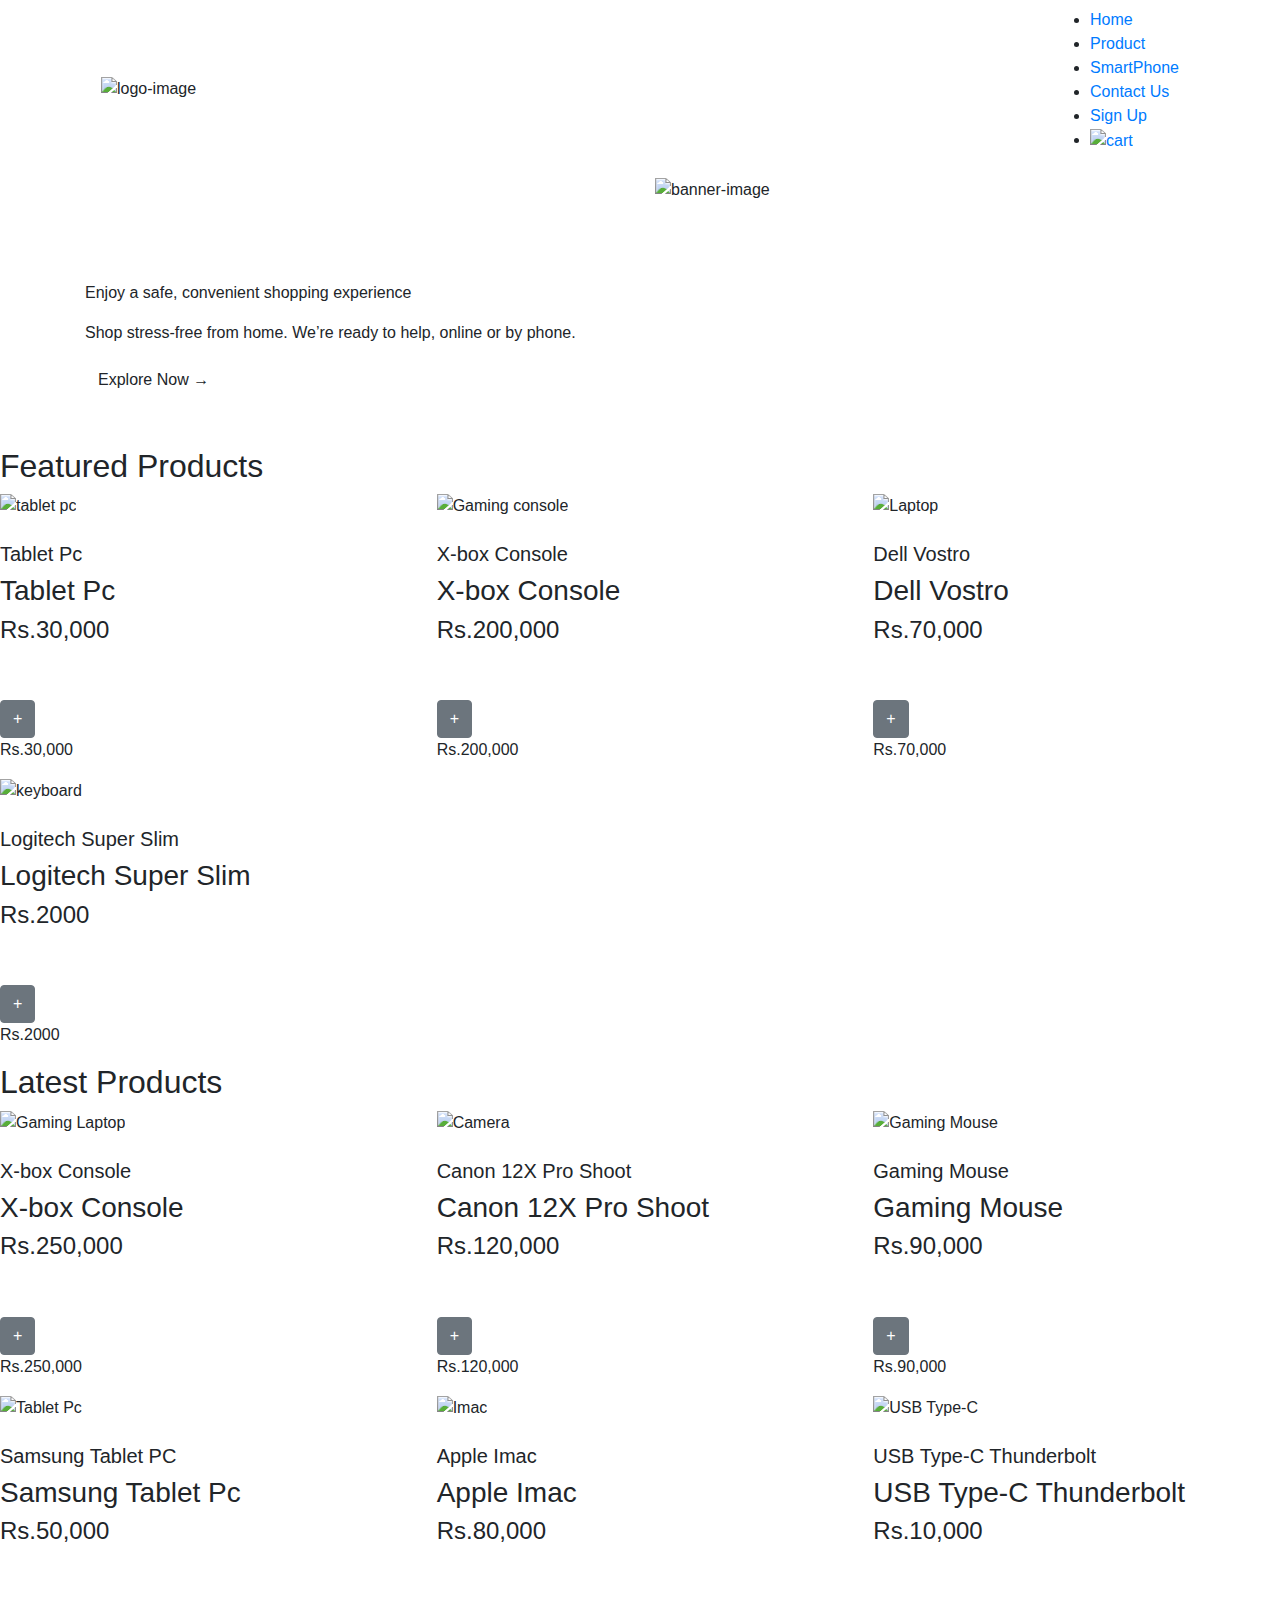
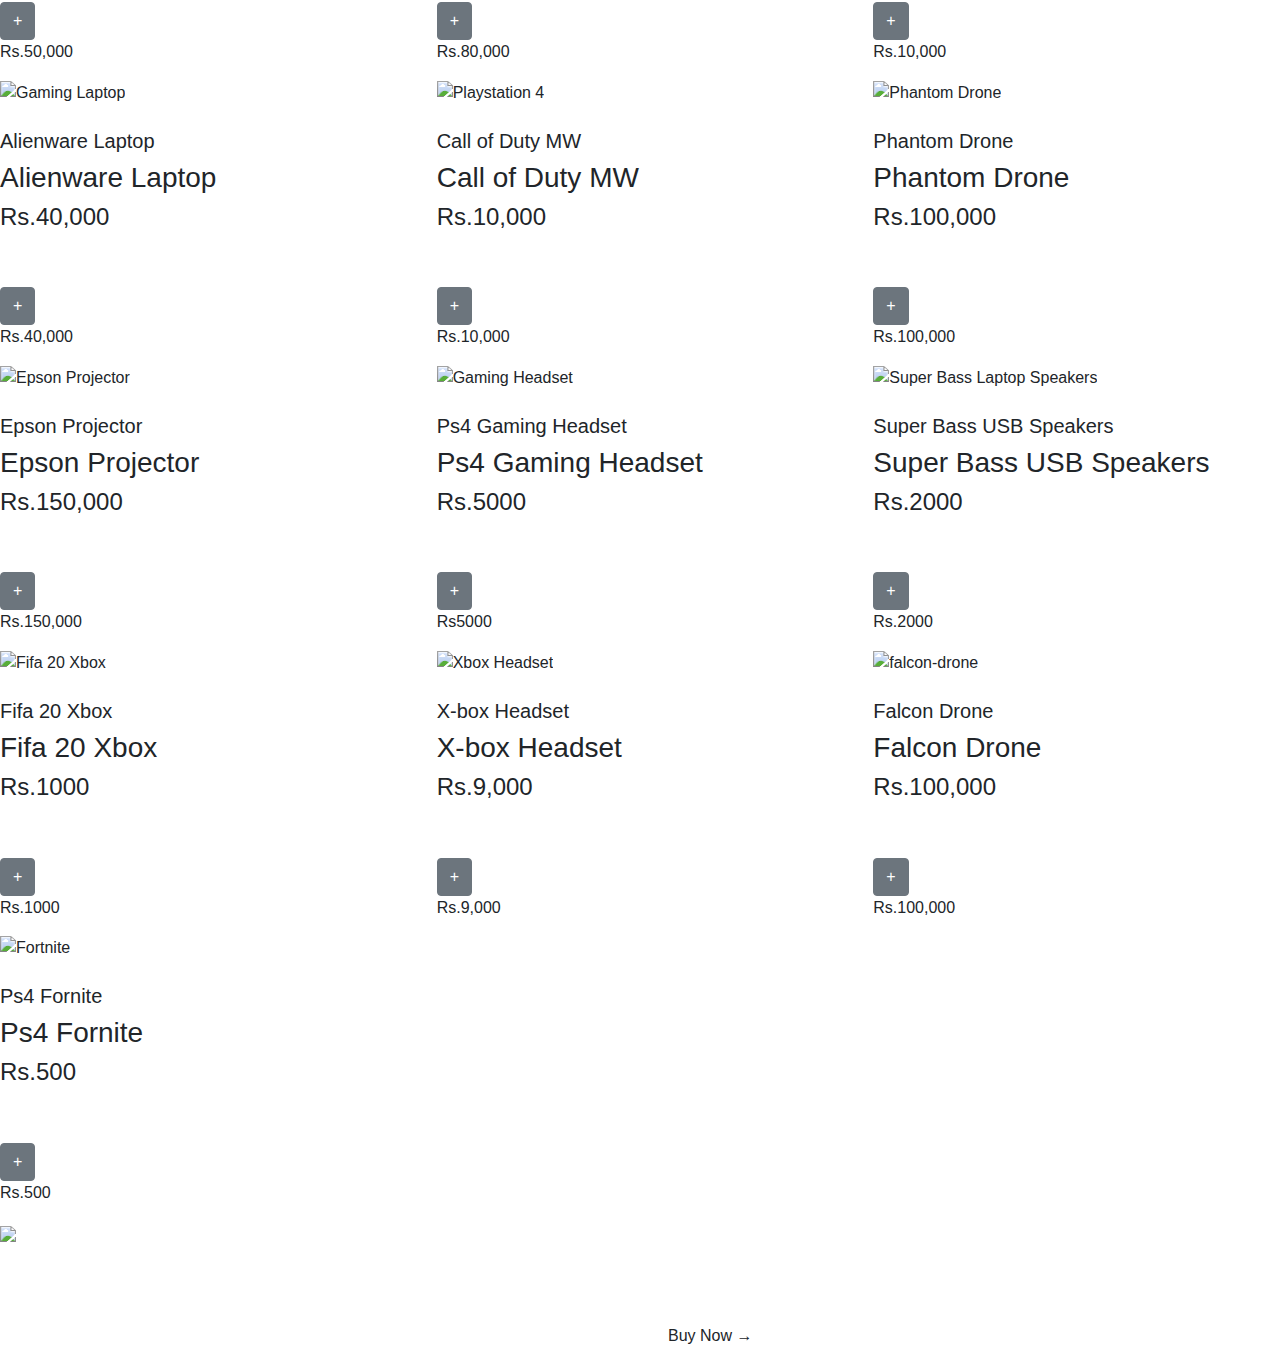
==== index.html @ e05d3aab "Add files via upload" ====
<!DOCTYPE html>
<html lang="en">
<head>
    <meta charset="UTF-8">
    <meta name="viewport" content="width=device-width, initial-scale=1.0">
    <link rel="stylesheet" href="https://stackpath.bootstrapcdn.com/bootstrap/4.5.2/css/bootstrap.min.css">
    <link rel="stylesheet" href="style.css">
    <link rel="icon" type="image/png" href="/images/favicon.png">
    <title>ElectricalHub</title>
</head>
<body>
    <div class="header">
        <div class="container">
            <div class="navbar">
                <div class="logo">
                <img src="images/logo.jpg" style="height:100px;" alt="logo-image">
                </div>
                <nav>
                    <ul id="menu-items">
                        <li><a href="index.html">Home</a></li>
                        <li><a href="index.html#LatestProducts">Product</a></li>
                        <li><a href="smartphone.html">SmartPhone</a></li>
                        <li><a href="contactus.html">Contact Us</a></li>
                        <li><a href="Sign up.html">Sign Up</a></li>
                        <li><a href=""><img src="images/cart.png" alt="cart" width="30px" height="30px" class="cart-img" title="Cart"></a></li>
                    </ul>
                </nav>
            </div>
            <div class="row">
                <div class="col-md-6 ">
                    <h1 class="text-white">Great deals happening <br> Right Now!</h1>
                    <p>Enjoy a safe, convenient shopping experience</p>
                    <p>Shop stress-free from home. We’re ready to help, online or by phone.</p>
                    <a href="index.html#products" class="btn btn-main">Explore Now &#8594;</a>
                </div>
                <div class="col-md-6">
                    <img src="images/laptop-banner.png" alt="banner-image" class="center">
                </div>

            </div>
        </div>
    </div>
    <!-- featured products -->
    <div class="small-container mt-5">
        <h2 class="title" id="products">Featured Products</h2>
        <div class="row horizontal-scroll-wrapper squares">
            <div class="col-4 box-container">
                <div class="image-overlay"></div>
                <img src="images/power-tab.jpeg" alt="tablet pc"><br><br>
                <h5 class="product_name">Tablet Pc</h5>
                <div class="content-details fadeIn-bottom">
                    <h3 class="content-title">Tablet Pc</h3>
                    <h4 class="content-price">Rs.30,000</h4><br><br>
                    <div class="content-btn btn btn-secondary" title="Add to Cart">+</div>
                </div>
                <p class="price_name" >Rs.30,000</p>
                
            </div>
            <div class="col-4 box-container">
                <div class="image-overlay"></div>
                <img src="images/ps4-gaming.jpg" alt="Gaming console"><br><br>
                <h5 class="product_name">X-box Console</h5>
                <div class="content-details fadeIn-bottom">
                    <h3 class="content-title">X-box Console</h3>
                    <h4 class="content-price">Rs.200,000</h4><br><br>
                    <div class="content-btn btn btn-secondary" title="Add to Cart">+</div>
                </div>
                <p class="price_name" >Rs.200,000</p>
            </div>
            <div class="col-4 box-container">
                <div class="image-overlay"></div>
                <img src="images/Laptop.jpg" alt="Laptop"><br><br>
                <h5 class="product_name">Dell Vostro</h5>
                <div class="content-details fadeIn-bottom">
                    <h3 class="content-title">Dell Vostro</h3>
                    <h4 class="content-price">Rs.70,000</h4><br><br>
                    <div class="content-btn btn btn-secondary" title="Add to Cart">+</div>
                </div>
                <p class="price_name" >Rs.70,000</p>
            </div>
            <div class="col-4 box-container">
                <div class="image-overlay"></div>
                <img src="images/keyboard.jpg" alt="keyboard"><br><br>
                <h5 class="product_name">Logitech Super Slim</h5>
                <div class="content-details fadeIn-bottom">
                    <h3 class="content-title">Logitech Super Slim</h3>
                    <h4 class="content-price">Rs.2000</h4><br><br>
                    <div class="content-btn btn btn-secondary" title="Add to Cart">+</div>
                </div>
                <p class="price_name" >Rs.2000</p>
            </div>
        </div>
        <!-- Latest products -->
        <h2 class="title" id="LatestProducts">Latest Products</h2>
        <div class="row">
            <div class="col-4 box-container">
                <div class="image-overlay"></div>
                <img src="images/Alienware-laptop.png" alt="Gaming Laptop"><br><br>
                <h5 class="product_name">X-box Console</h5>
                <div class="content-details fadeIn-bottom">
                    <h3 class="content-title">X-box Console</h3>
                    <h4 class="content-price">Rs.250,000</h4><br><br>
                    <div class="content-btn btn btn-secondary" title="Add to Cart">+</div>
                </div>
                <p class="price_name" >Rs.250,000</p>
            </div>
            <div class="col-4 box-container">
                <div class="image-overlay"></div>
                <img src="images/canon-cam.jpg" alt="Camera"><br><br>
                <h5 class="product_name">Canon 12X Pro Shoot</h5>
                <div class="content-details fadeIn-bottom">
                    <h3 class="content-title">Canon 12X Pro Shoot</h3>
                    <h4 class="content-price">Rs.120,000</h4><br><br>
                    <div class="content-btn btn btn-secondary" title="Add to Cart">+</div>
                </div>
                <p class="price_name" >Rs.120,000</p>
            </div>
            <div class="col-4 box-container">
                <div class="image-overlay"></div>
                <img src="images/Gaming mouse.jpg" alt="Gaming Mouse"><br><br>
                <h5 class="product_name">Gaming Mouse</h5>
                <div class="content-details fadeIn-bottom">
                    <h3 class="content-title">Gaming Mouse</h3>
                    <h4 class="content-price">Rs.90,000</h4><br><br>
                    <div class="content-btn btn btn-secondary" title="Add to Cart">+</div>
                </div>
                <p class="price_name" >Rs.90,000</p>
            </div>
            <div class="col-4 box-container">
                <div class="image-overlay"></div>
                <img src="images/logitech-tab.png" alt="Tablet Pc"><br><br>
                <h5 class="product_name">Samsung Tablet PC</h5>
                <div class="content-details fadeIn-bottom">
                    <h3 class="content-title">Samsung Tablet Pc</h3>
                    <h4 class="content-price">Rs.50,000</h4><br><br>
                    <div class="content-btn btn btn-secondary" title="Add to Cart">+</div>
                </div>
                <p class="price_name" >Rs.50,000</p>
            </div>
            <div class="col-4 box-container">
                <div class="image-overlay"></div>
                <img src="images/imac.jpg" alt="Imac"><br><br>
                <h5 class="product_name">Apple Imac</h5>
                <div class="content-details fadeIn-bottom">
                    <h3 class="content-title">Apple Imac</h3>
                    <h4 class="content-price">Rs.80,000</h4><br><br>
                    <div class="content-btn btn btn-secondary" title="Add to Cart">+</div>
                </div>
                <p class="price_name" >Rs.80,000</p>
            </div>
            <div class="col-4 box-container">
                <div class="image-overlay"></div>
                <img src="images/thunderbolt.jpeg" alt="USB Type-C"><br><br>
                <h5 class="product_name">USB Type-C Thunderbolt</h5>
                <div class="content-details fadeIn-bottom">
                    <h3 class="content-title">USB Type-C Thunderbolt</h3>
                    <h4 class="content-price">Rs.10,000</h4><br><br>
                    <div class="content-btn btn btn-secondary" title="Add to Cart">+</div>
                </div>
                <p class="price_name" >Rs.10,000</p>
            </div>
            <div class="col-4 box-container">
                <div class="image-overlay"></div>
                <img src="images/laptop-gaming.jpg" alt="Gaming Laptop"><br><br>
                <h5 class="product_name">Alienware Laptop</h5>
                <div class="content-details fadeIn-bottom">
                    <h3 class="content-title">Alienware Laptop</h3>
                    <h4 class="content-price">Rs.40,000</h4><br><br>
                    <div class="content-btn btn btn-secondary" title="Add to Cart">+</div>
                </div>
                <p class="price_name" >Rs.40,000</p>
            </div>
            <div class="col-4 box-container">
                <div class="image-overlay"></div>
                <img src="images/cod-ps4.jpg" alt="Playstation 4"><br><br>
                <h5 class="product_name">Call of Duty MW</h5>
                <div class="content-details fadeIn-bottom">
                    <h3 class="content-title">Call of Duty MW</h3>
                    <h4 class="content-price">Rs.10,000</h4><br><br>
                    <div class="content-btn btn btn-secondary" title="Add to Cart">+</div>
                </div>
                <p class="price_name" >Rs.10,000</p>
            </div>
            <div class="col-4 box-container">
                <div class="image-overlay"></div>
                <img src="images/phantom-drone.png" alt="Phantom Drone"><br><br>
                <h5 class="product_name">Phantom Drone</h5>
                <div class="content-details fadeIn-bottom">
                    <h3 class="content-title">Phantom Drone</h3>
                    <h4 class="content-price">Rs.100,000</h4><br><br>
                    <div class="content-btn btn btn-secondary" title="Add to Cart">+</div>
                </div>
                <p class="price_name" >Rs.100,000</p>
            </div>
            <div class="col-4 box-container">
                <div class="image-overlay"></div>
                <img src="images/epson-projector.jpg" alt="Epson Projector"><br><br>
                <h5 class="product_name">Epson Projector</h5>
                <div class="content-details fadeIn-bottom">
                    <h3 class="content-title">Epson Projector</h3>
                    <h4 class="content-price">Rs.150,000</h4><br><br>
                    <div class="content-btn btn btn-secondary" title="Add to Cart">+</div>
                </div>
                <p class="price_name" >Rs.150,000</p>
            </div>
            <div class="col-4 box-container">
                <div class="image-overlay"></div>
                <img src="images/ps4-headset.jpg" alt="Gaming Headset"><br><br>
                <h5 class="product_name">Ps4 Gaming Headset</h5>
                <div class="content-details fadeIn-bottom">
                    <h3 class="content-title">Ps4 Gaming Headset</h3>
                    <h4 class="content-price">Rs.5000</h4><br><br>
                    <div class="content-btn btn btn-secondary" title="Add to Cart">+</div>
                </div>
                <p class="price_name" >Rs5000</p>
            </div>
            <div class="col-4 box-container">
                <div class="image-overlay"></div>
                <img src="images/superbass-speakers.jpg" alt="Super Bass Laptop Speakers"><br><br>
                <h5 class="product_name">Super Bass USB Speakers</h5>
                <div class="content-details fadeIn-bottom">
                    <h3 class="content-title">Super Bass USB Speakers</h3>
                    <h4 class="content-price">Rs.2000</h4><br><br>
                    <div class="content-btn btn btn-secondary" title="Add to Cart">+</i></div>
                </div>
                <p class="price_name" >Rs.2000</p>
            </div>
            <div class="col-4 box-container">
                <div class="image-overlay"></div>
                <img src="images/xbox-game.jpg" alt="Fifa 20 Xbox"><br><br>
                <h5 class="product_name">Fifa 20 Xbox</h5>
                <div class="content-details fadeIn-bottom">
                    <h3 class="content-title">Fifa 20 Xbox</h3>
                    <h4 class="content-price">Rs.1000</h4><br><br>
                    <div class="content-btn btn btn-secondary" title="Add to Cart">+</div>
                </div>
                <p class="price_name" >Rs.1000</p>
            </div>
            <div class="col-4 box-container">
                <div class="image-overlay"></div>
                <img src="images/xbox-headset.jpg" alt="Xbox Headset"><br><br>
                <h5 class="product_name">X-box Headset</h5>
                <div class="content-details fadeIn-bottom">
                    <h3 class="content-title">X-box Headset</h3>
                    <h4 class="content-price">Rs.9,000</h4><br><br>
                    <div class="content-btn btn btn-secondary" title="Add to Cart">+</div>
                </div>
                <p class="price_name" >Rs.9,000</p>
            </div>
            <div class="col-4 box-container">
                <div class="image-overlay"></div>
                <img src="images/falcon-drone.jpg" alt="falcon-drone"><br><br>
                <h5 class="product_name">Falcon Drone</h5>
                <div class="content-details fadeIn-bottom">
                    <h3 class="content-title">Falcon Drone</h3>
                    <h4 class="content-price">Rs.100,000</h4><br><br>
                    <div class="content-btn btn btn-secondary" title="Add to Cart">+</div>
                </div>
                <p class="price_name" >Rs.100,000</p>
            </div>
            <div class="col-4 box-container">
                <div class="image-overlay"></div>
                <img src="images/ps4-fortnite.jpg" alt="Fortnite"><br><br>
                <h5 class="product_name">Ps4 Fornite</h5>
                <div class="content-details fadeIn-bottom">
                    <h3 class="content-title">Ps4 Fornite</h3>
                    <h4 class="content-price">Rs.500</h4><br><br>
                    <div class="content-btn btn btn-secondary" title="Add to Cart">+</div>
                </div>
                <p class="price_name" >Rs.500</p>
            </div>
        </div>
    </div>

    <!-- offer -->
    <div class="offer">
        <div class="small-container">
            <div class="row">
                <div class="col-6">
                    <img src="images/asus-banner.png" class="offer-img">
                </div>
                <div class="col-6 text-data text-white">
                    <p>Top Prodcuts you should take it</p>
                    <h1>Best Product limitd offer!</h1>
                    
                    <a href="" class="btn">Buy Now &#8594</a>
                </div>
            </div>
        </div>
    </div>
</body>
</html>
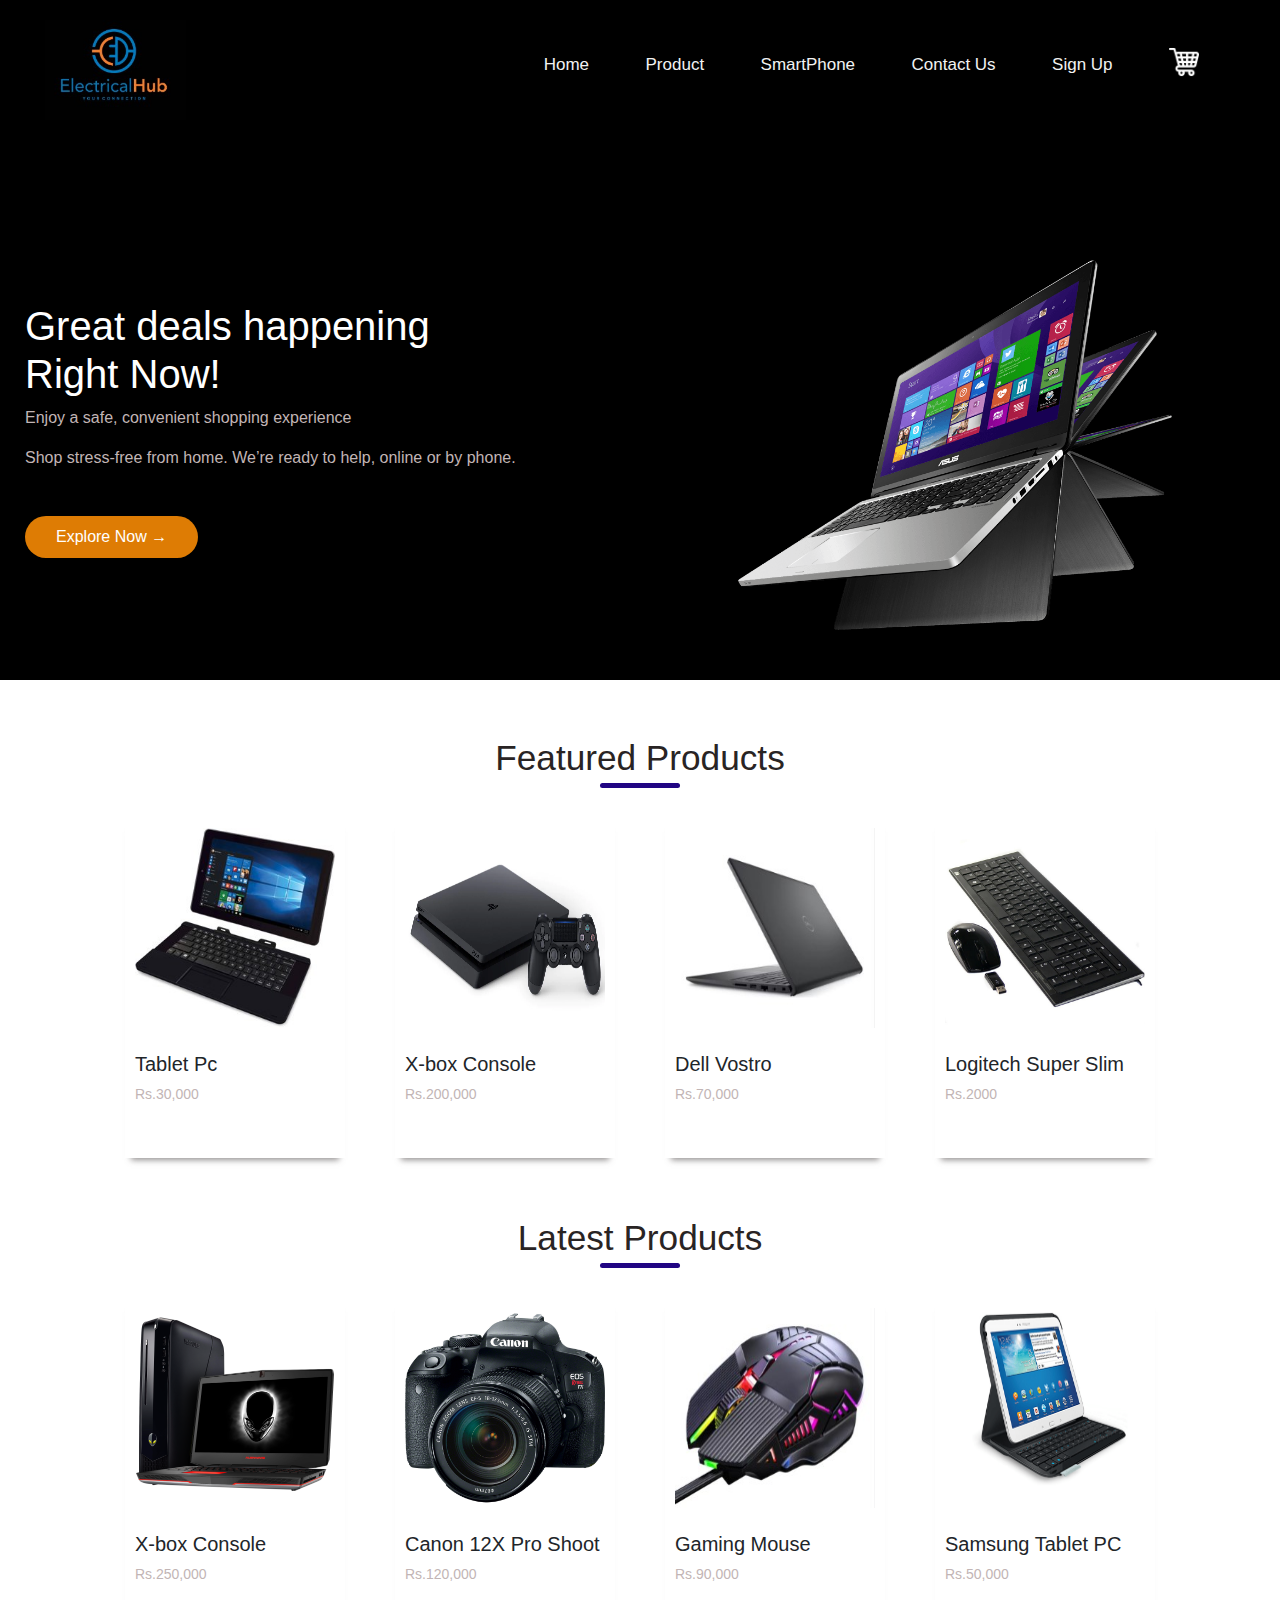
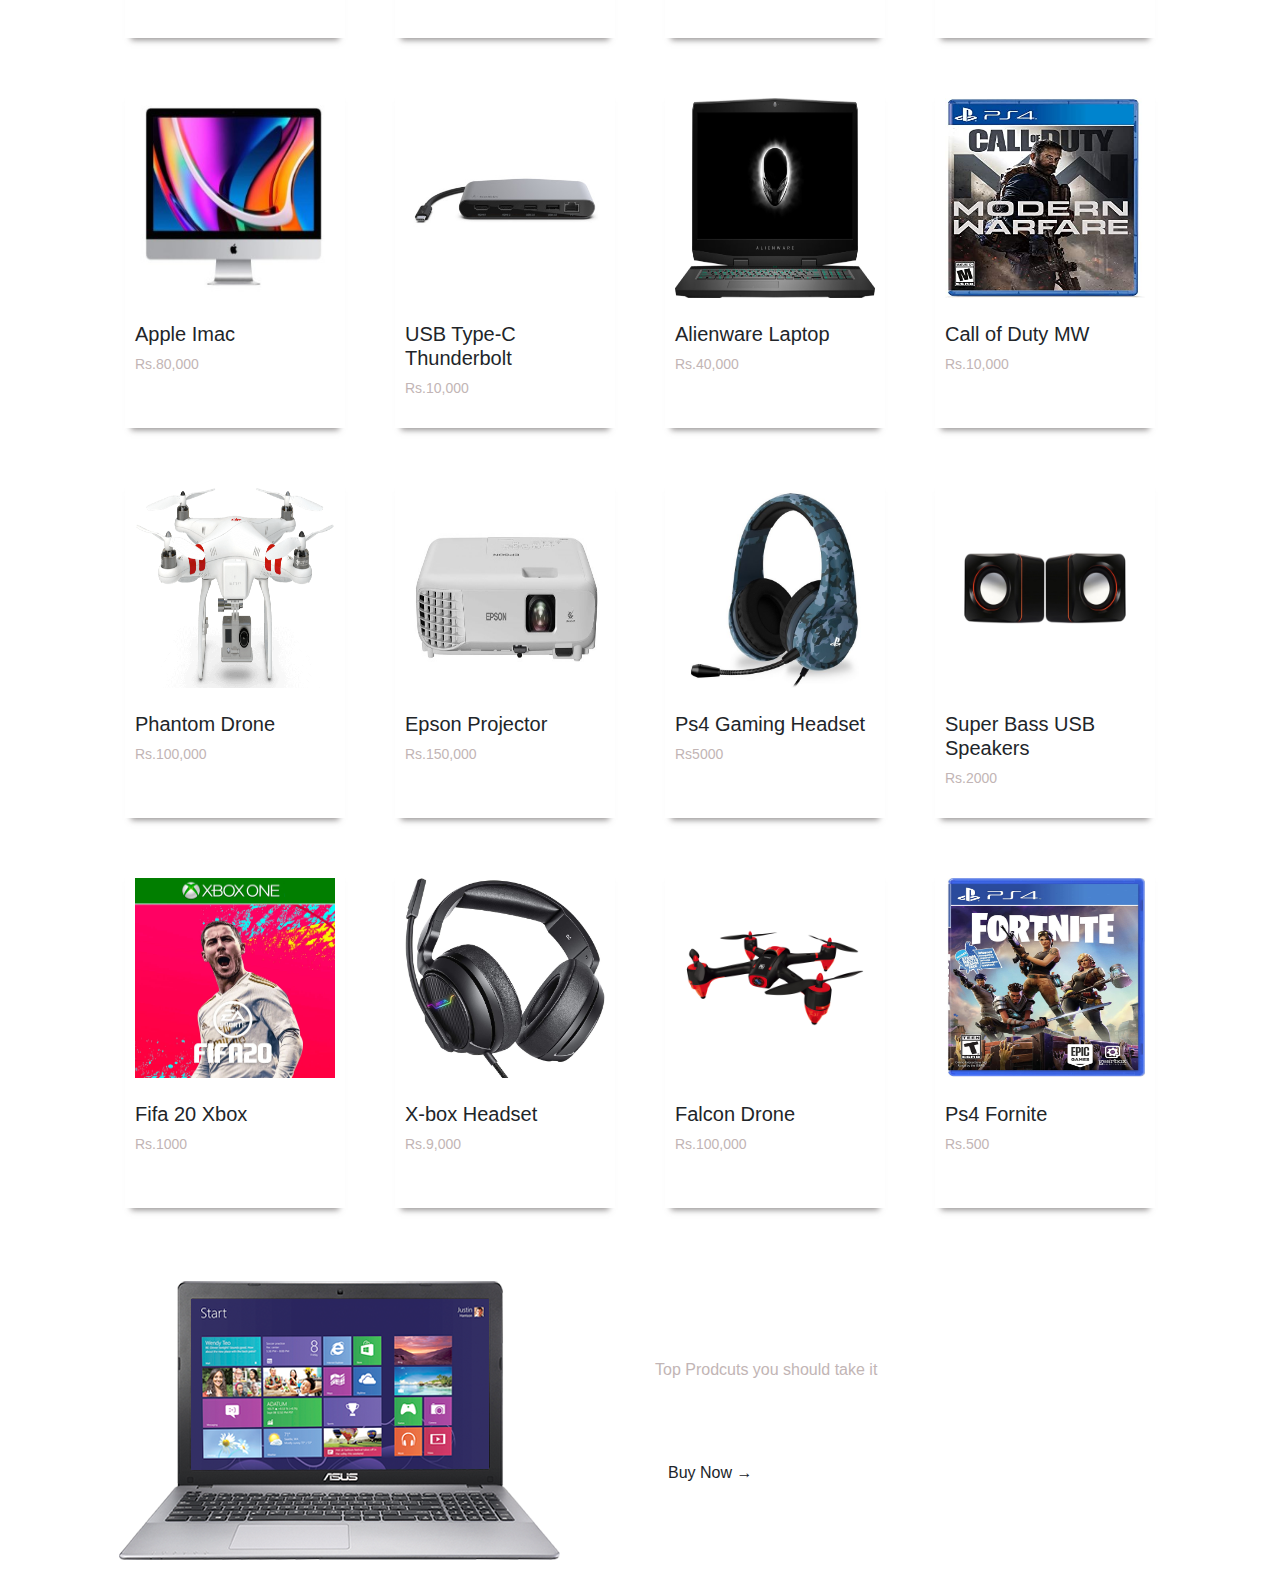
==== commit aecbcf0e: "Update index.html" ====
--- a/index.html
+++ b/index.html
@@ -6,6 +6,7 @@
     <link rel="stylesheet" href="https://stackpath.bootstrapcdn.com/bootstrap/4.5.2/css/bootstrap.min.css">
     <link rel="stylesheet" href="style.css">
     <link rel="icon" type="image/png" href="/images/favicon.png">
+    <link rel="canonical" href="https://minahilch.me/">
     <title>ElectricalHub</title>
 </head>
 <body>
--- a/style.css
+++ b/style.css
@@ -0,0 +1,355 @@
+*{
+    margin:0;
+    padding: 0;
+    box-sizing: border-box;
+}
+body{
+    font-family: 'Poppins', sans-serif;
+}
+
+.navbar{
+    display: flex;
+    align-items: center;
+    padding: 20px;
+} 
+nav{
+    flex: 1;
+    text-align: right;
+}
+
+nav ul{
+    display: inline-block;
+    list-style-type: none;
+}
+
+nav ul li{
+    display: inline-block;
+    margin-right: 20px;
+}
+
+.navbar a {
+    float: left;
+    display: block;
+    color: #f2f2f2;
+    text-align: center;
+    padding: 14px 16px;
+    text-decoration: none;
+    font-size: 17px;
+    border-bottom: 3px solid transparent;
+  }
+  
+  .navbar a:hover {
+    border-bottom: 3px solid rgb(255, 255, 255);
+  }
+  
+  .navbar a.active {
+    border-bottom: 3px solid rgb(233, 233, 233);
+  }
+
+p{
+    color: rgb(194, 181, 181);
+}
+
+.header{
+    background: #000; 
+}
+
+.header .row{
+    margin-top: 70px;
+}
+
+.container{
+    max-width: 1300px;
+    margin: auto;
+    padding-left: 25px;
+    padding-right: 25px;
+}
+
+.row{
+    display: flex;
+    align-items: center;
+    flex-wrap: wrap;
+    justify-content: space-around;   
+}
+.col-2{
+    flex-basis: 50%;
+    min-width: 300px;
+}
+.center {
+    display: block;
+    margin-left: auto;
+    margin-right: auto;
+    max-width: 100%;
+    padding: 50px 0;
+    height: 470px;
+}
+
+.col-2 h1{
+    font-size: 50px;
+    line-height: 60px;
+    margin: 25px 0;
+    color: #ffffff;
+}
+
+.btn-main{
+    display: inline-block;
+    background: #de7c04;
+    color: rgb(255, 255, 255);
+    padding: 8px 30px;
+    margin: 30px 0;
+    border-radius: 30px;
+    transition: background 0.5s;
+}
+.cart-img{
+    filter: invert(100%);
+    -webkit-filter: invert(100%);
+    margin-top: 10px;
+  }
+  
+  .btn-main:hover{
+      background-color: #035997;
+  
+  }
+  
+  .categories{
+      margin: 60px 0;
+  }
+  
+  .col-3{
+      flex-basis: 30%;
+      min-width: 250px;
+      margin-bottom: 30px;
+  }
+  
+  .col-3 img{
+      width: 100%;
+  }
+  
+  .small-container{
+      max-width: 1080px;
+      margin: auto;
+      padding-left: 15px;
+      padding-right: 15px;
+  }
+  
+  .small-container h2{
+      text-align: center;
+      margin-bottom: 30px;
+      font-size: 2.2rem;
+  }
+  
+  .col-4{
+      flex-basis: 50%;
+      padding: 10px;
+      max-width: 220px;
+      margin-bottom: 50px;
+      transition: transform 0.5s;
+  }
+  
+  .col-4 img{
+      width: 100%;
+      height: 200px;
+  }
+  
+  .title{
+      color: rgb(41, 36, 36);
+      position: relative;
+      line-height: 60px;
+  }
+  
+  .box-container {
+      height: 340px;
+      box-shadow: 0 8px 6px -6px rgba(104, 99, 99, 0.712); 
+  }
+  
+  
+  .title::after{
+      content: '';
+      background: #210583;
+      width: 80px;
+      height: 5px;
+      border-radius: 5px;
+      position: absolute;
+      bottom: 0;
+      left: 50%;
+      transform: translateX(-50%);
+  }
+  
+  h4{
+      color: #ffffff;
+      font-weight: normal;
+  }
+  
+  .col-4 p{
+      font-size: 14px;
+  }
+  
+  .rating .fa{
+      color: #ffbf00
+  }
+  
+  .col-4:hover{
+      transform: translateY(-5px);
+  }
+  
+  .col-4 img:hover{
+      background: url(./techbg.jpg);
+  }
+   
+  .box-container .image-overlay {
+      background: rgba(0,0,0,0.7);
+      position: absolute;
+      height: 100%;
+      width: 100%;
+      left: 0;
+      top: 0;
+      bottom: 0;
+      right: 0;
+      opacity: 0;
+      -webkit-transition: all 0.4s ease-in-out 0s;
+      -moz-transition: all 0.4s ease-in-out 0s;
+      transition: all 0.4s ease-in-out 0s;
+  }
+  
+  .box-container:hover .image-overlay{
+      opacity: 1;
+  }
+  
+    .content-details {
+      position: absolute;
+      text-align: center;
+      padding-left: 1em;
+      padding-right: 1em;
+      width: 100%;
+      top: 50%;
+      left: 50%;
+      opacity: 0;
+      -webkit-transform: translate(-50%, -50%);
+      -moz-transform: translate(-50%, -50%);
+      transform: translate(-50%, -50%);
+      -webkit-transition: all 0.3s ease-in-out 0s;
+      -moz-transition: all 0.3s ease-in-out 0s;
+      transition: all 0.3s ease-in-out 0s;
+    }
+     
+    .box-container:hover .content-details{
+      top: 50%;
+      left: 50%;
+      opacity: 1;
+    }
+     
+    .content-details h3{
+      color: #fff;
+      font-weight: 300;
+      margin-bottom: 0.5em;
+    }
+     
+    .content-details p{
+      color: #fff;
+      font-size: 0.8em;
+    }
+    .btn-secondary{
+        background-color: #137694;
+        width: 40px;
+        height: 30px;
+    }
+     
+    .fadeIn-bottom{
+      top: 80%;
+    }
+     
+    .fadeIn-top{
+      top: 20%;
+    }
+     
+    .fadeIn-left{
+      left: 20%;
+    }
+     
+    .fadeIn-right{
+      left: 80%;
+    }
+  
+    /* Contact Us */
+    .contact{
+        padding: 110px 30%;
+        height: 100%;
+        min-height: 100vh;
+    }
+    
+    .contact-form h1{
+        font-size: 80px;
+        color: rgb(14, 27, 150);
+        margin-bottom: 20px;
+    }
+    
+    .contact-form h1 span{
+        color:#e7790b;
+    }
+    
+    .contact-form p{
+        color: rgb(255, 255, 255);
+        line-height: 30px;
+        letter-spacing: 1px;
+        font-size: 23px;
+        margin-bottom: 20px;
+    }
+    
+    
+    .contact-form form input,form textarea{
+        width: 100%;
+        padding: 17px;
+        border: none;
+        outline: none;
+        background-color: #b4b0b0;
+        font-size: 20px;
+        color: rgb(0, 0, 0);
+        margin-bottom: 10px;
+        border-radius: 10px;
+    }
+    
+    .contact-form form .submit-btn{
+        display: inline-block;
+        background-color: #1414a1;
+        font-size: 27px;
+        font-weight: 600px;
+        border: 2px solid transparent;
+        border-radius: 40px;
+        width: 220px;
+        cursor: pointer;
+        transition: ease 0.30s;
+    
+    }
+    
+    .contact-form form .submit-btn:hover{
+        border: 2px solid #040303;
+        background-color: rgb(255, 93, 12);
+        transform: scale(1.1);
+    
+    }
+    
+@media only screen and (max-width: 800px){
+    nav ul{
+        position: absolute;
+        top: 70px;
+        left: 0;
+        background: #333;
+        width: 100%;
+        overflow: hidden;
+        transition: maxHeight 0.5s;
+    }
+    nav ul li{
+        display: block;
+        margin-right: 50px;
+        margin-top: 10px;
+        margin-bottom: 10px;
+    }
+
+    nav ul li a{
+        color: #fff;
+    }
+    .menu-icon{
+        display: block;
+        cursor: pointer;
+    }
+}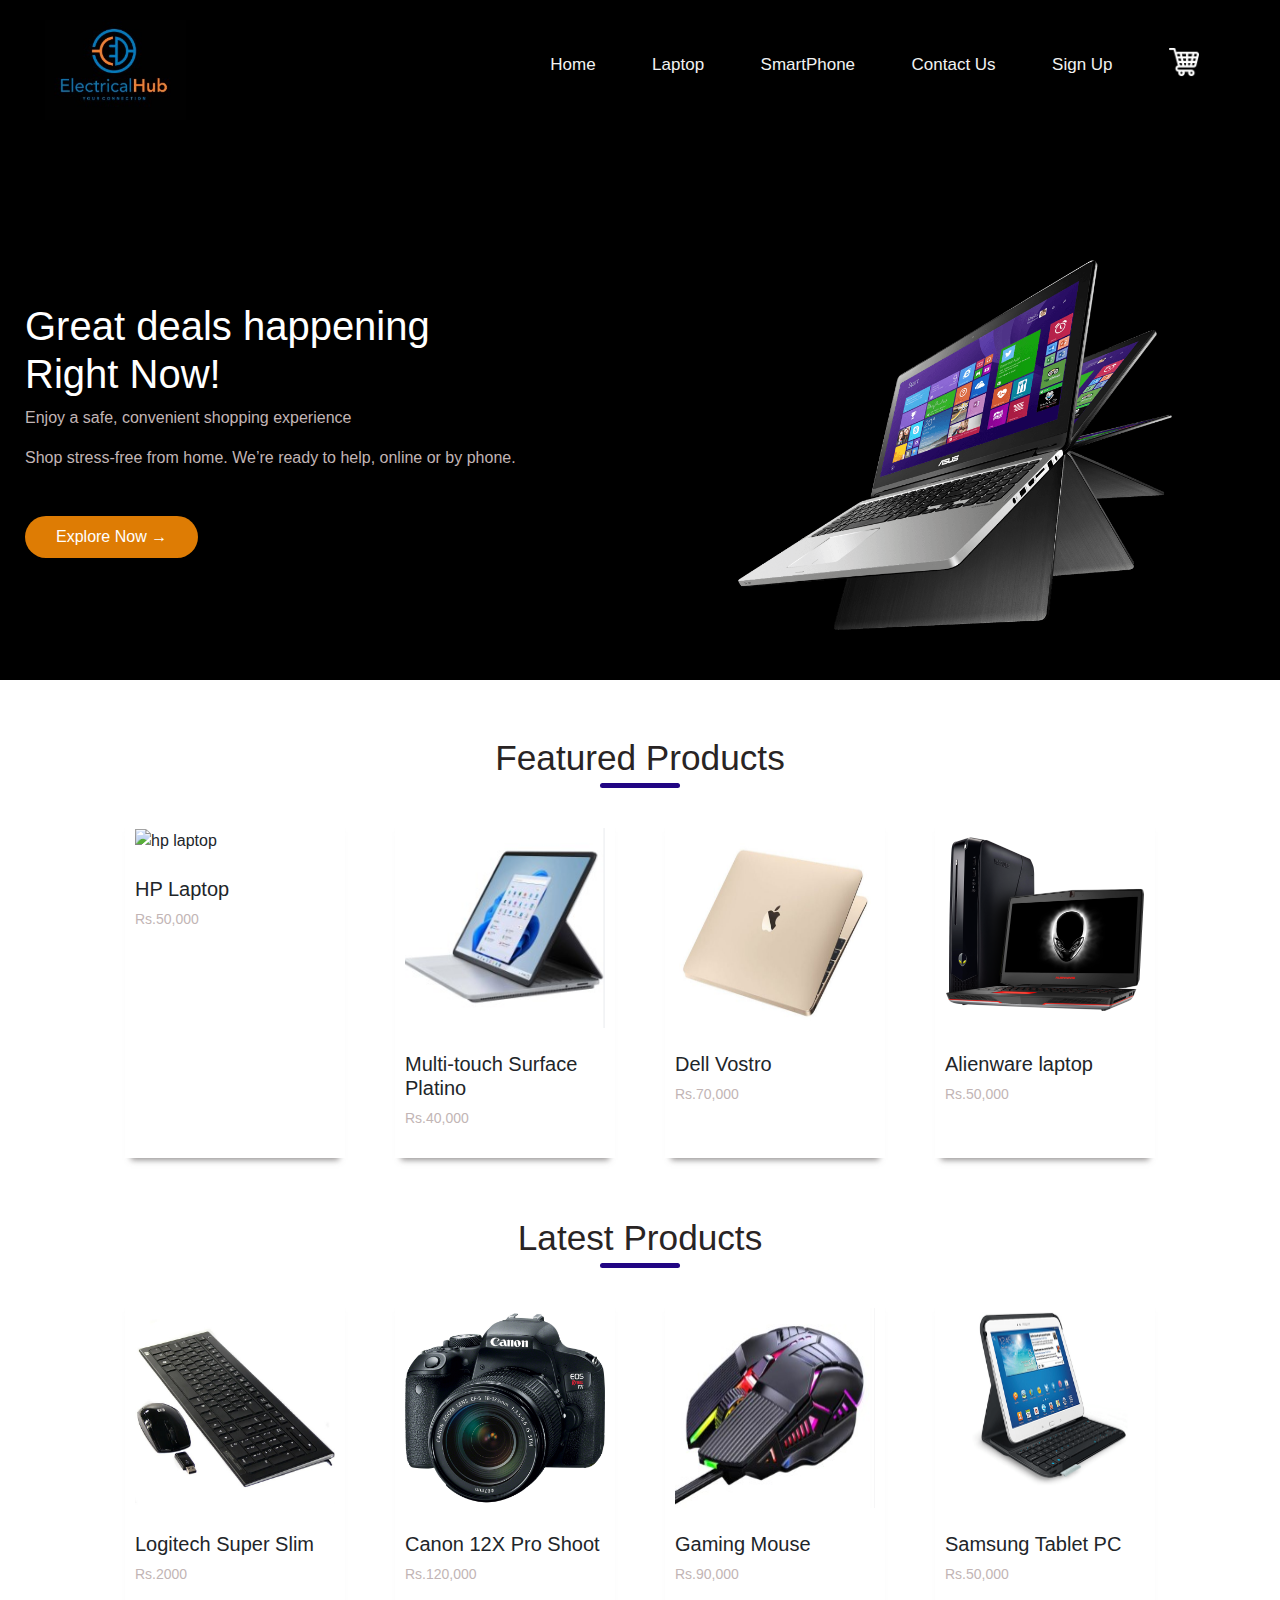
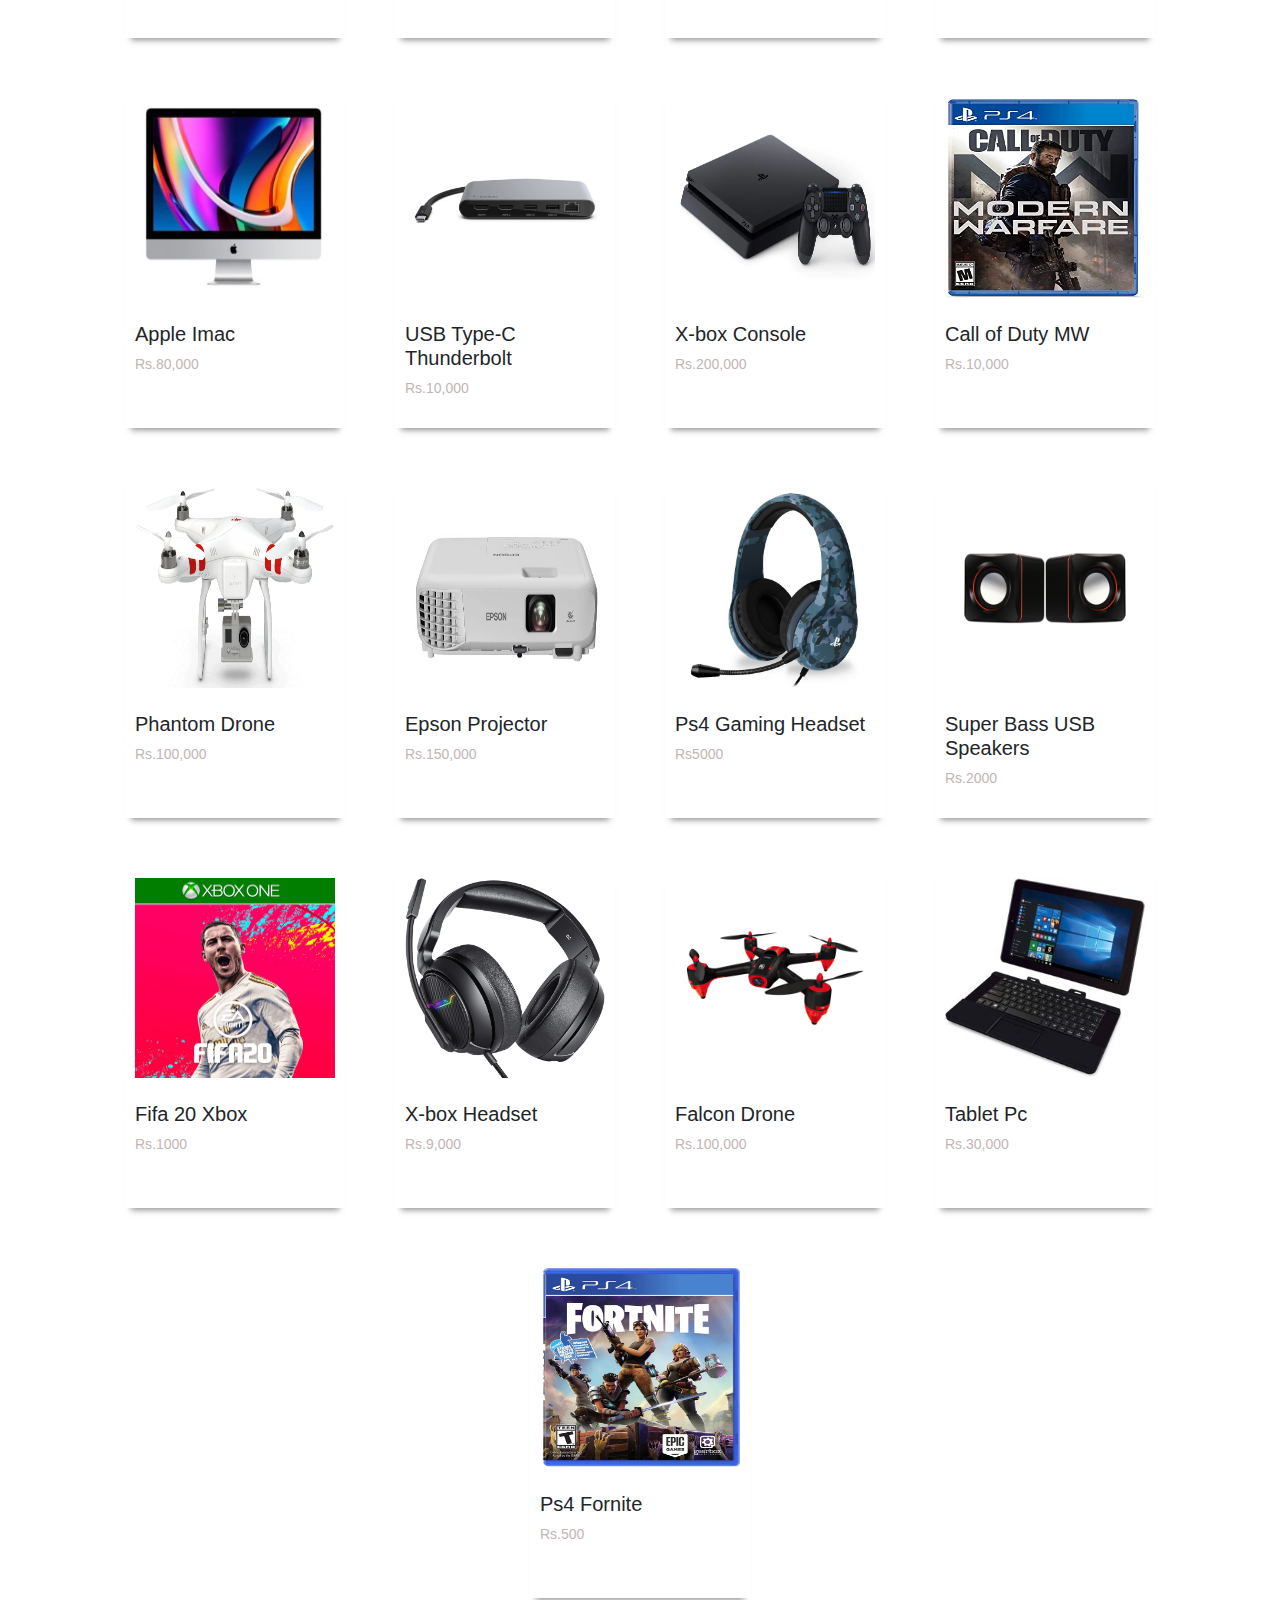
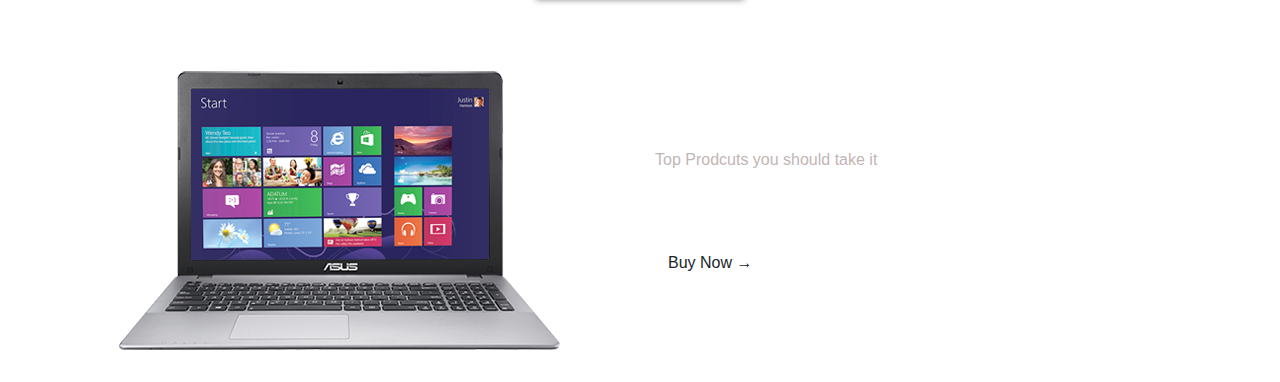
==== commit d09629dd: "new update" ====
--- a/index.html
+++ b/index.html
@@ -19,11 +19,11 @@
                 <nav>
                     <ul id="menu-items">
                         <li><a href="index.html">Home</a></li>
-                        <li><a href="index.html#LatestProducts">Product</a></li>
+                        <li><a href="index.html#products">Laptop</a></li>
                         <li><a href="smartphone.html">SmartPhone</a></li>
                         <li><a href="contactus.html">Contact Us</a></li>
                         <li><a href="Sign up.html">Sign Up</a></li>
-                        <li><a href=""><img src="images/cart.png" alt="cart" width="30px" height="30px" class="cart-img" title="Cart"></a></li>
+                        <li><a href="cart.html"><img src="images/cart.png" alt="cart" width="30px" height="30px" class="cart-img" title="Cart"></a></li>
                     </ul>
                 </nav>
             </div>
@@ -32,7 +32,7 @@
                     <h1 class="text-white">Great deals happening <br> Right Now!</h1>
                     <p>Enjoy a safe, convenient shopping experience</p>
                     <p>Shop stress-free from home. We’re ready to help, online or by phone.</p>
-                    <a href="index.html#products" class="btn btn-main">Explore Now &#8594;</a>
+                    <a href="index.html#LatestProducts" class="btn btn-main">Explore Now &#8594;</a>
                 </div>
                 <div class="col-md-6">
                     <img src="images/laptop-banner.png" alt="banner-image" class="center">
@@ -47,26 +47,25 @@
         <div class="row horizontal-scroll-wrapper squares">
             <div class="col-4 box-container">
                 <div class="image-overlay"></div>
-                <img src="images/power-tab.jpeg" alt="tablet pc"><br><br>
-                <h5 class="product_name">Tablet Pc</h5>
-                <div class="content-details fadeIn-bottom">
-                    <h3 class="content-title">Tablet Pc</h3>
-                    <h4 class="content-price">Rs.30,000</h4><br><br>
-                    <div class="content-btn btn btn-secondary" title="Add to Cart">+</div>
-                </div>
-                <p class="price_name" >Rs.30,000</p>
-                
-            </div>
-            <div class="col-4 box-container">
-                <div class="image-overlay"></div>
-                <img src="images/ps4-gaming.jpg" alt="Gaming console"><br><br>
-                <h5 class="product_name">X-box Console</h5>
-                <div class="content-details fadeIn-bottom">
-                    <h3 class="content-title">X-box Console</h3>
-                    <h4 class="content-price">Rs.200,000</h4><br><br>
-                    <div class="content-btn btn btn-secondary" title="Add to Cart">+</div>
-                </div>
-                <p class="price_name" >Rs.200,000</p>
+                <img src="images/hp-laptop.jpg" alt="hp laptop"><br><br>
+                <h5 class="product_name">HP Laptop</h5>
+                <div class="content-details fadeIn-bottom">
+                    <h3 class="content-title">HP Laptop</h3>
+                    <h4 class="content-price">Rs.50,000</h4><br><br>
+                    <div class="content-btn btn btn-secondary" title="More Detail"><a href="Laptops.html" style="color: white; list-style: none;">More Info</a></div>
+                </div>
+                <p class="price_name" >Rs.50,000</p>
+            </div>
+            <div class="col-4 box-container">
+                <div class="image-overlay"></div>
+                <img src="images/laptop1.jpg" alt="Laptop"><br><br>
+                <h5 class="product_name">Multi-touch Surface Platino</h5>
+                <div class="content-details fadeIn-bottom">
+                    <h3 class="content-title">Multi-touch Surface Platino</h3>
+                    <h4 class="content-price">Rs.40,000</h4><br><br>
+                    <div class="content-btn btn btn-secondary" title="More Detail"><a href="Laptops.html#multitouch" style="color: white; list-style: none;">More Info</a></div>
+                </div>
+                <p class="price_name" >Rs.40,000</p>
             </div>
             <div class="col-4 box-container">
                 <div class="image-overlay"></div>
@@ -75,20 +74,20 @@
                 <div class="content-details fadeIn-bottom">
                     <h3 class="content-title">Dell Vostro</h3>
                     <h4 class="content-price">Rs.70,000</h4><br><br>
-                    <div class="content-btn btn btn-secondary" title="Add to Cart">+</div>
+                    <div class="content-btn btn btn-secondary" title="More Detail"><a href="Laptops.html#dell" style="color: white; list-style: none;">More Info</a></div>
                 </div>
                 <p class="price_name" >Rs.70,000</p>
             </div>
             <div class="col-4 box-container">
                 <div class="image-overlay"></div>
-                <img src="images/keyboard.jpg" alt="keyboard"><br><br>
-                <h5 class="product_name">Logitech Super Slim</h5>
-                <div class="content-details fadeIn-bottom">
-                    <h3 class="content-title">Logitech Super Slim</h3>
-                    <h4 class="content-price">Rs.2000</h4><br><br>
-                    <div class="content-btn btn btn-secondary" title="Add to Cart">+</div>
-                </div>
-                <p class="price_name" >Rs.2000</p>
+                <img src="images/Alienware-laptop.png" alt="Alienware-laptop"><br><br>
+                <h5 class="product_name">Alienware laptop</h5>
+                <div class="content-details fadeIn-bottom">
+                    <h3 class="content-title">Alienware laptop</h3>
+                    <h4 class="content-price">Rs.50,000</h4><br><br>
+                    <div class="content-btn btn btn-secondary" title="More Detail"><a href="Laptops.html#Alienware-laptop" style="color: white; list-style: none;">More Info</a></div>
+                </div>
+                <p class="price_name" >Rs.50,000</p>
             </div>
         </div>
         <!-- Latest products -->
@@ -96,14 +95,14 @@
         <div class="row">
             <div class="col-4 box-container">
                 <div class="image-overlay"></div>
-                <img src="images/Alienware-laptop.png" alt="Gaming Laptop"><br><br>
-                <h5 class="product_name">X-box Console</h5>
-                <div class="content-details fadeIn-bottom">
-                    <h3 class="content-title">X-box Console</h3>
-                    <h4 class="content-price">Rs.250,000</h4><br><br>
-                    <div class="content-btn btn btn-secondary" title="Add to Cart">+</div>
-                </div>
-                <p class="price_name" >Rs.250,000</p>
+                <img src="images/keyboard.jpg" alt="keyboard"><br><br>
+                <h5 class="product_name">Logitech Super Slim</h5>
+                <div class="content-details fadeIn-bottom">
+                    <h3 class="content-title">Logitech Super Slim</h3>
+                    <h4 class="content-price">Rs.2000</h4><br><br>
+                    <div class="content-btn btn btn-secondary" title="More Detail"><a href="" style="color: white; list-style: none;">More Info</a></div>
+                </div>
+                <p class="price_name" >Rs.2000</p>
             </div>
             <div class="col-4 box-container">
                 <div class="image-overlay"></div>
@@ -112,7 +111,7 @@
                 <div class="content-details fadeIn-bottom">
                     <h3 class="content-title">Canon 12X Pro Shoot</h3>
                     <h4 class="content-price">Rs.120,000</h4><br><br>
-                    <div class="content-btn btn btn-secondary" title="Add to Cart">+</div>
+                    <div class="content-btn btn btn-secondary" title="More Detail"><a href="" style="color: white; list-style: none;">More Info</a></div>
                 </div>
                 <p class="price_name" >Rs.120,000</p>
             </div>
@@ -123,7 +122,7 @@
                 <div class="content-details fadeIn-bottom">
                     <h3 class="content-title">Gaming Mouse</h3>
                     <h4 class="content-price">Rs.90,000</h4><br><br>
-                    <div class="content-btn btn btn-secondary" title="Add to Cart">+</div>
+                    <div class="content-btn btn btn-secondary" title="More Detail"><a href="" style="color: white; list-style: none;">More Info</a></div>
                 </div>
                 <p class="price_name" >Rs.90,000</p>
             </div>
@@ -134,7 +133,7 @@
                 <div class="content-details fadeIn-bottom">
                     <h3 class="content-title">Samsung Tablet Pc</h3>
                     <h4 class="content-price">Rs.50,000</h4><br><br>
-                    <div class="content-btn btn btn-secondary" title="Add to Cart">+</div>
+                    <div class="content-btn btn btn-secondary" title="More Detail"><a href="" style="color: white; list-style: none;">More Info</a></div>
                 </div>
                 <p class="price_name" >Rs.50,000</p>
             </div>
@@ -145,7 +144,7 @@
                 <div class="content-details fadeIn-bottom">
                     <h3 class="content-title">Apple Imac</h3>
                     <h4 class="content-price">Rs.80,000</h4><br><br>
-                    <div class="content-btn btn btn-secondary" title="Add to Cart">+</div>
+                    <div class="content-btn btn btn-secondary" title="More Detail"><a href="" style="color: white; list-style: none;">More Info</a></div>
                 </div>
                 <p class="price_name" >Rs.80,000</p>
             </div>
@@ -156,20 +155,20 @@
                 <div class="content-details fadeIn-bottom">
                     <h3 class="content-title">USB Type-C Thunderbolt</h3>
                     <h4 class="content-price">Rs.10,000</h4><br><br>
-                    <div class="content-btn btn btn-secondary" title="Add to Cart">+</div>
+                    <div class="content-btn btn btn-secondary" title="More Detail"><a href="" style="color: white; list-style: none;">More Info</a></div>
                 </div>
                 <p class="price_name" >Rs.10,000</p>
             </div>
             <div class="col-4 box-container">
                 <div class="image-overlay"></div>
-                <img src="images/laptop-gaming.jpg" alt="Gaming Laptop"><br><br>
-                <h5 class="product_name">Alienware Laptop</h5>
-                <div class="content-details fadeIn-bottom">
-                    <h3 class="content-title">Alienware Laptop</h3>
-                    <h4 class="content-price">Rs.40,000</h4><br><br>
-                    <div class="content-btn btn btn-secondary" title="Add to Cart">+</div>
-                </div>
-                <p class="price_name" >Rs.40,000</p>
+                <img src="images/ps4-gaming.jpg" alt="Gaming console"><br><br>
+                <h5 class="product_name">X-box Console</h5>
+                <div class="content-details fadeIn-bottom">
+                    <h3 class="content-title">X-box Console</h3>
+                    <h4 class="content-price">Rs.200,000</h4><br><br>
+                    <div class="content-btn btn btn-secondary" title="More Detail"><a href="" style="color: white; list-style: none;">More Info</a></div>
+                </div>
+                <p class="price_name" >Rs.200,000</p>
             </div>
             <div class="col-4 box-container">
                 <div class="image-overlay"></div>
@@ -258,6 +257,17 @@
                     <div class="content-btn btn btn-secondary" title="Add to Cart">+</div>
                 </div>
                 <p class="price_name" >Rs.100,000</p>
+            </div>
+            <div class="col-4 box-container">
+                <div class="image-overlay"></div>
+                <img src="images/power-tab.jpeg" alt="tablet pc"><br><br>
+                <h5 class="product_name">Tablet Pc</h5>
+                <div class="content-details fadeIn-bottom">
+                    <h3 class="content-title">Tablet Pc</h3>
+                    <h4 class="content-price">Rs.30,000</h4><br><br>
+                    <div class="content-btn btn btn-secondary" title="More Detail"><a href="" style="color: white; list-style: none;">More Info</a></div>
+                </div>
+                <p class="price_name" >Rs.30,000</p>
             </div>
             <div class="col-4 box-container">
                 <div class="image-overlay"></div>
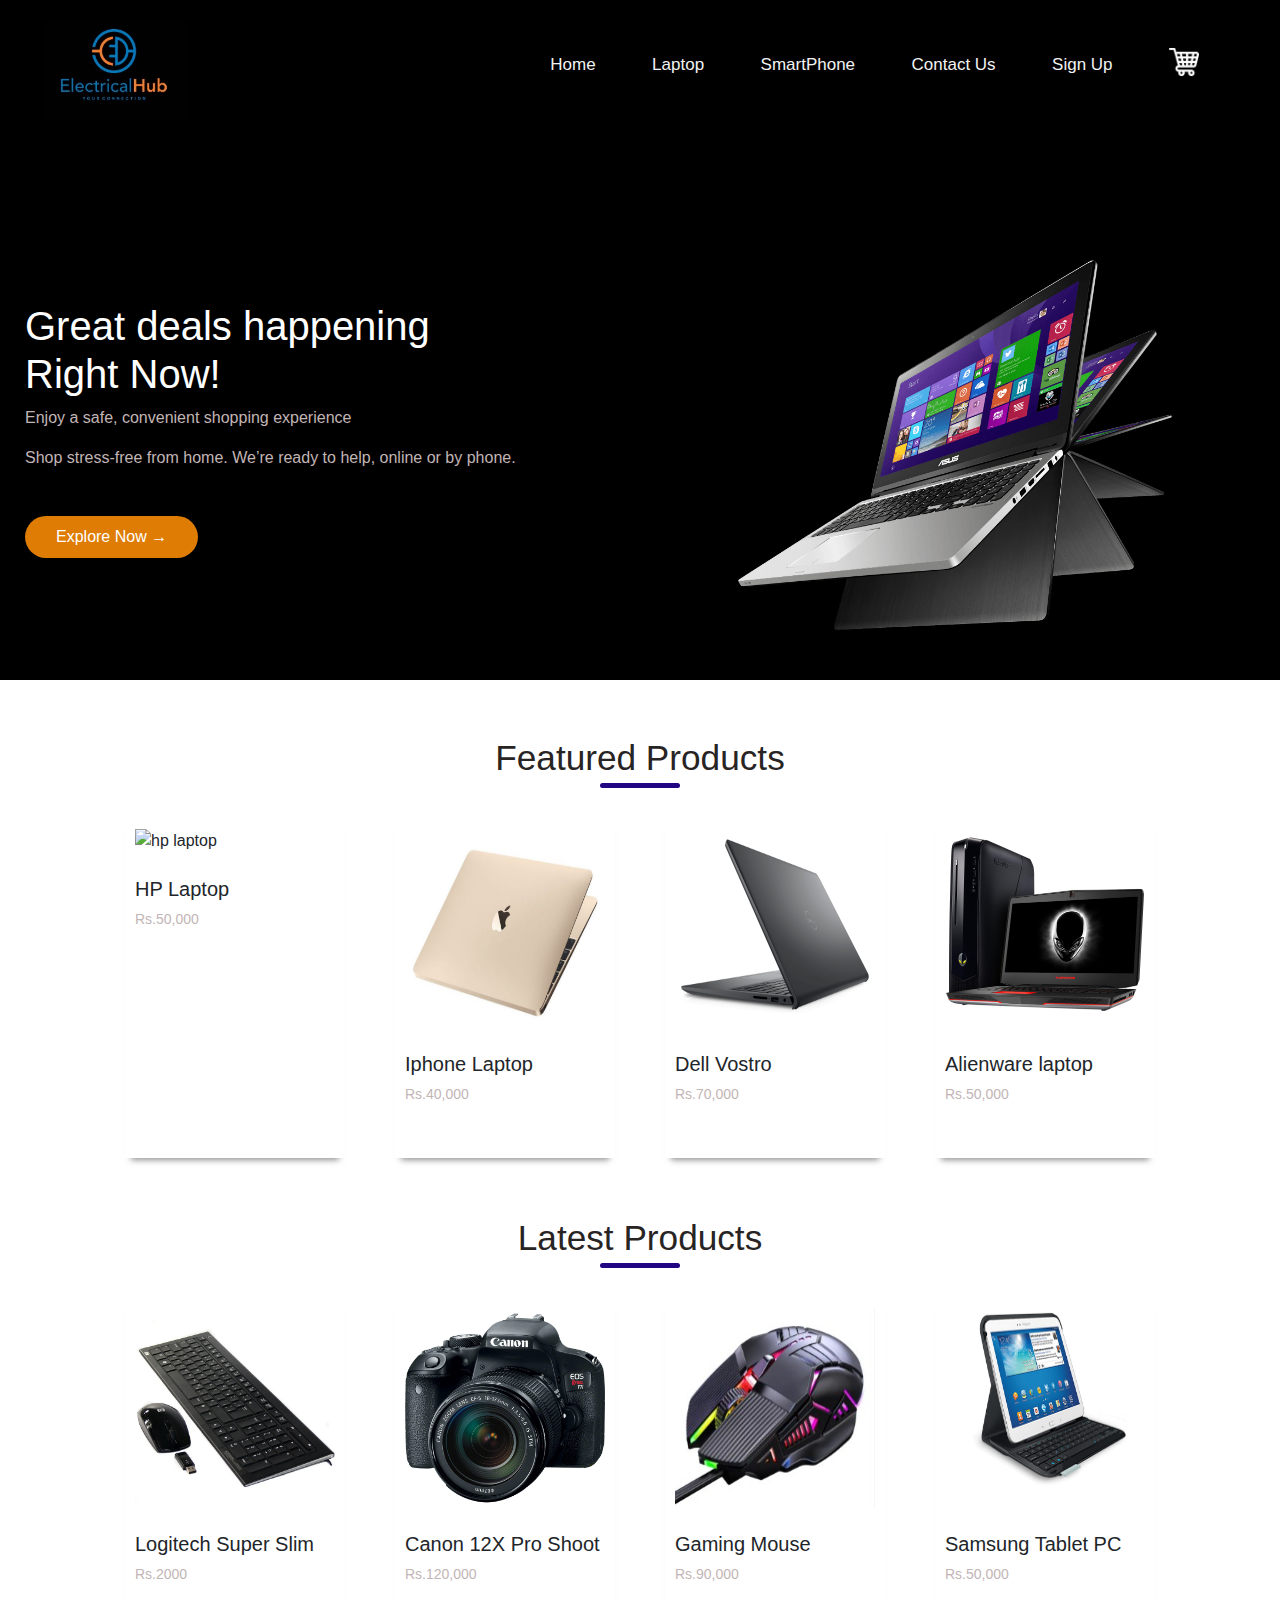
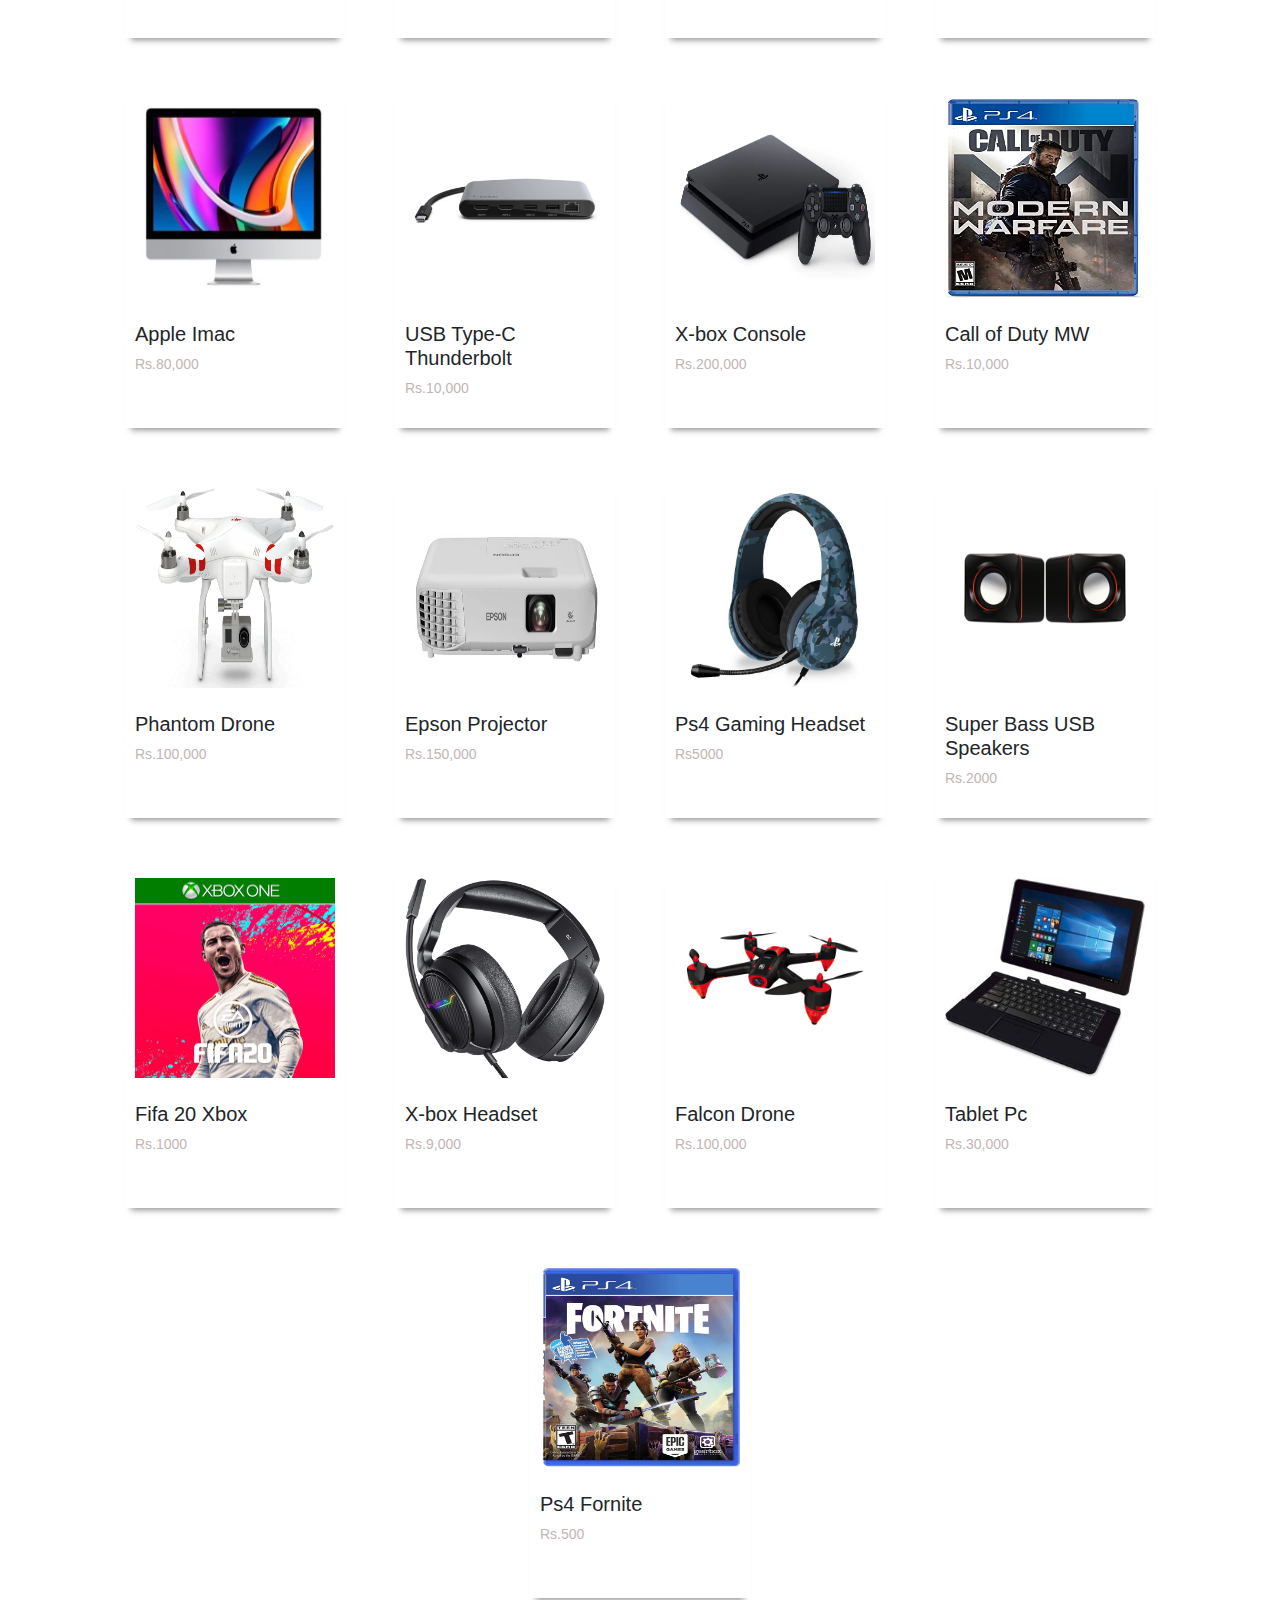
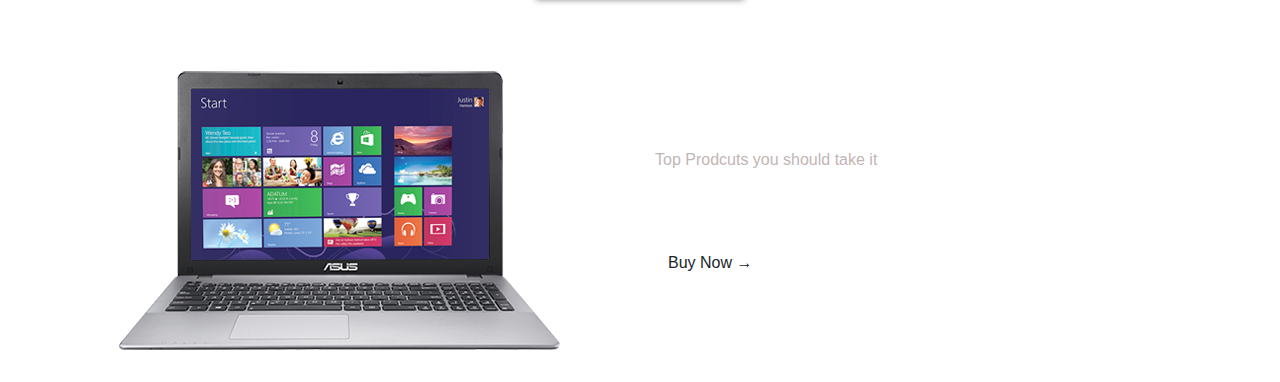
==== commit bd51ac52: "Update index.html" ====
--- a/index.html
+++ b/index.html
@@ -58,10 +58,10 @@
             </div>
             <div class="col-4 box-container">
                 <div class="image-overlay"></div>
-                <img src="images/laptop1.jpg" alt="Laptop"><br><br>
-                <h5 class="product_name">Multi-touch Surface Platino</h5>
-                <div class="content-details fadeIn-bottom">
-                    <h3 class="content-title">Multi-touch Surface Platino</h3>
+                <img src="images/Laptop.jpg" alt="Laptop"><br><br>
+                <h5 class="product_name">Iphone Laptop</h5>
+                <div class="content-details fadeIn-bottom">
+                    <h3 class="content-title">Iphone Laptop</h3>
                     <h4 class="content-price">Rs.40,000</h4><br><br>
                     <div class="content-btn btn btn-secondary" title="More Detail"><a href="Laptops.html#multitouch" style="color: white; list-style: none;">More Info</a></div>
                 </div>
@@ -69,7 +69,7 @@
             </div>
             <div class="col-4 box-container">
                 <div class="image-overlay"></div>
-                <img src="images/Laptop.jpg" alt="Laptop"><br><br>
+                <img src="images/laptop1.png" alt="Laptop"><br><br>
                 <h5 class="product_name">Dell Vostro</h5>
                 <div class="content-details fadeIn-bottom">
                     <h3 class="content-title">Dell Vostro</h3>
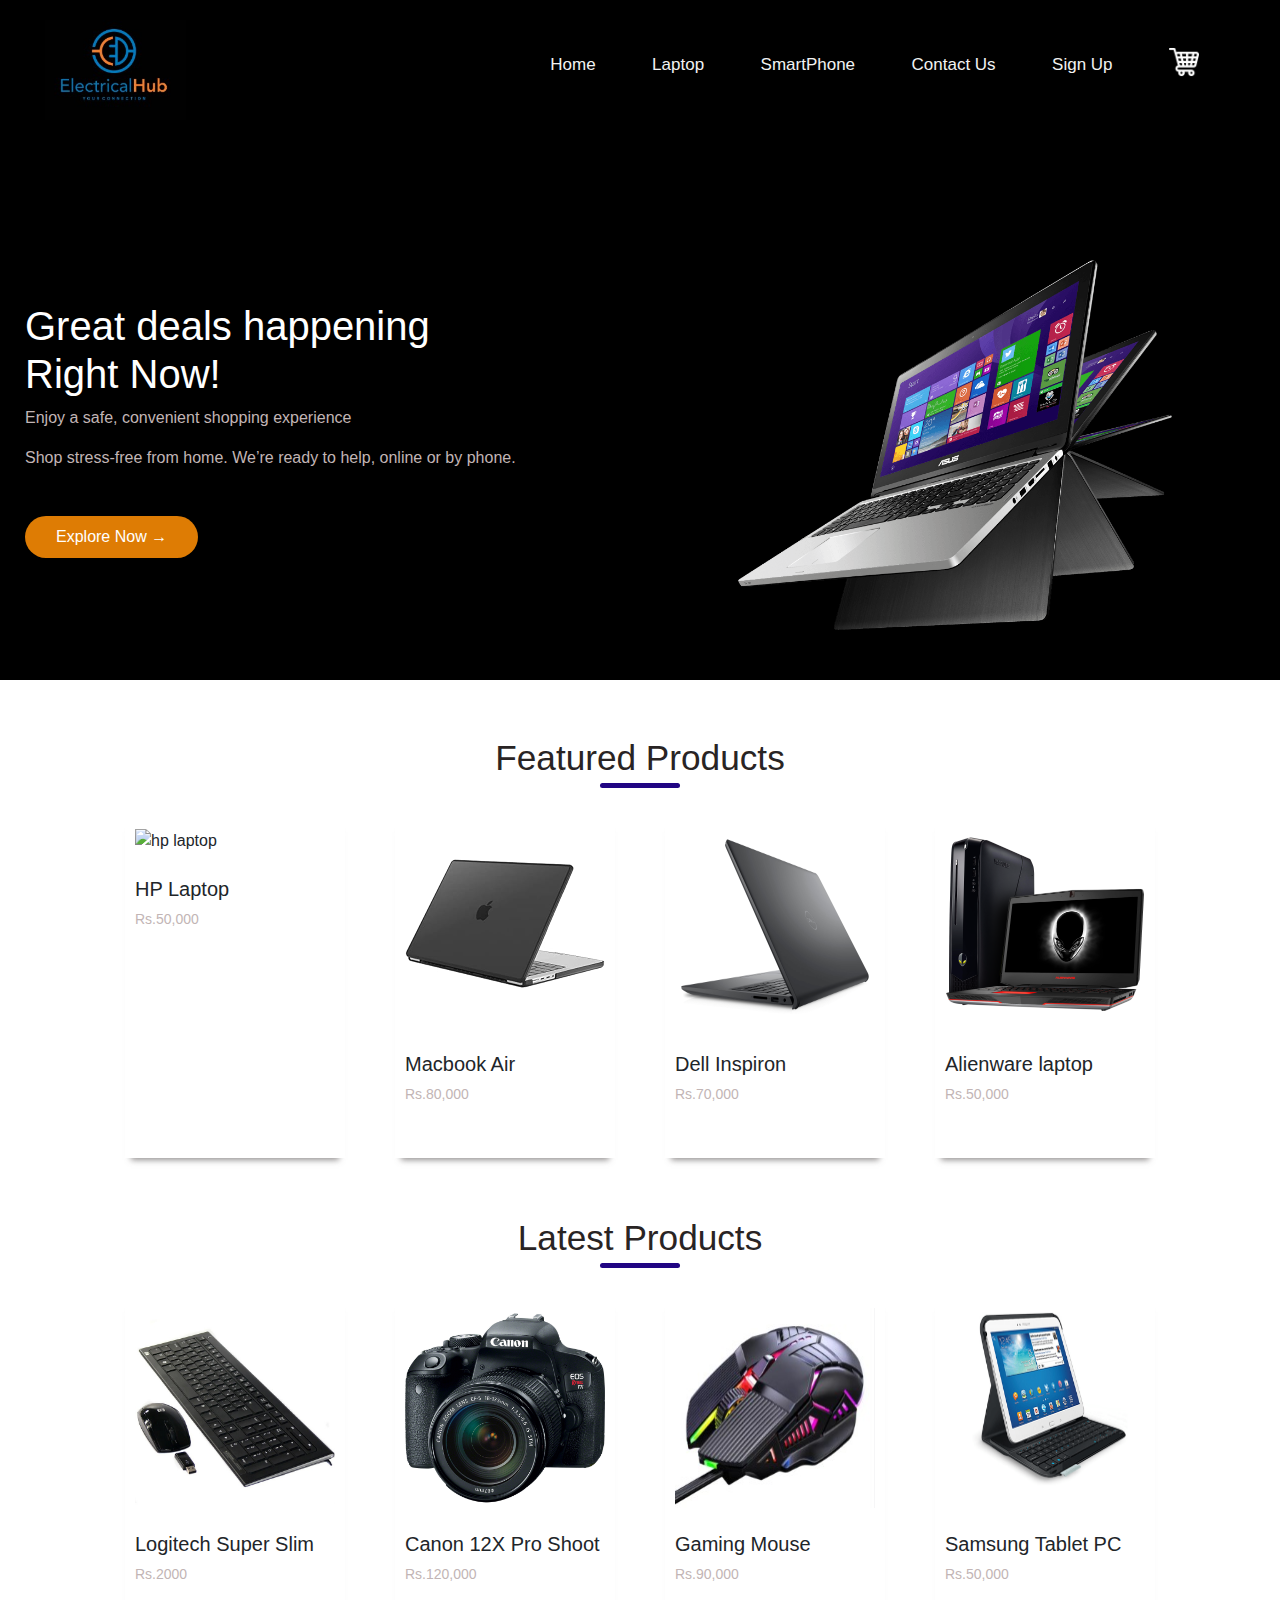
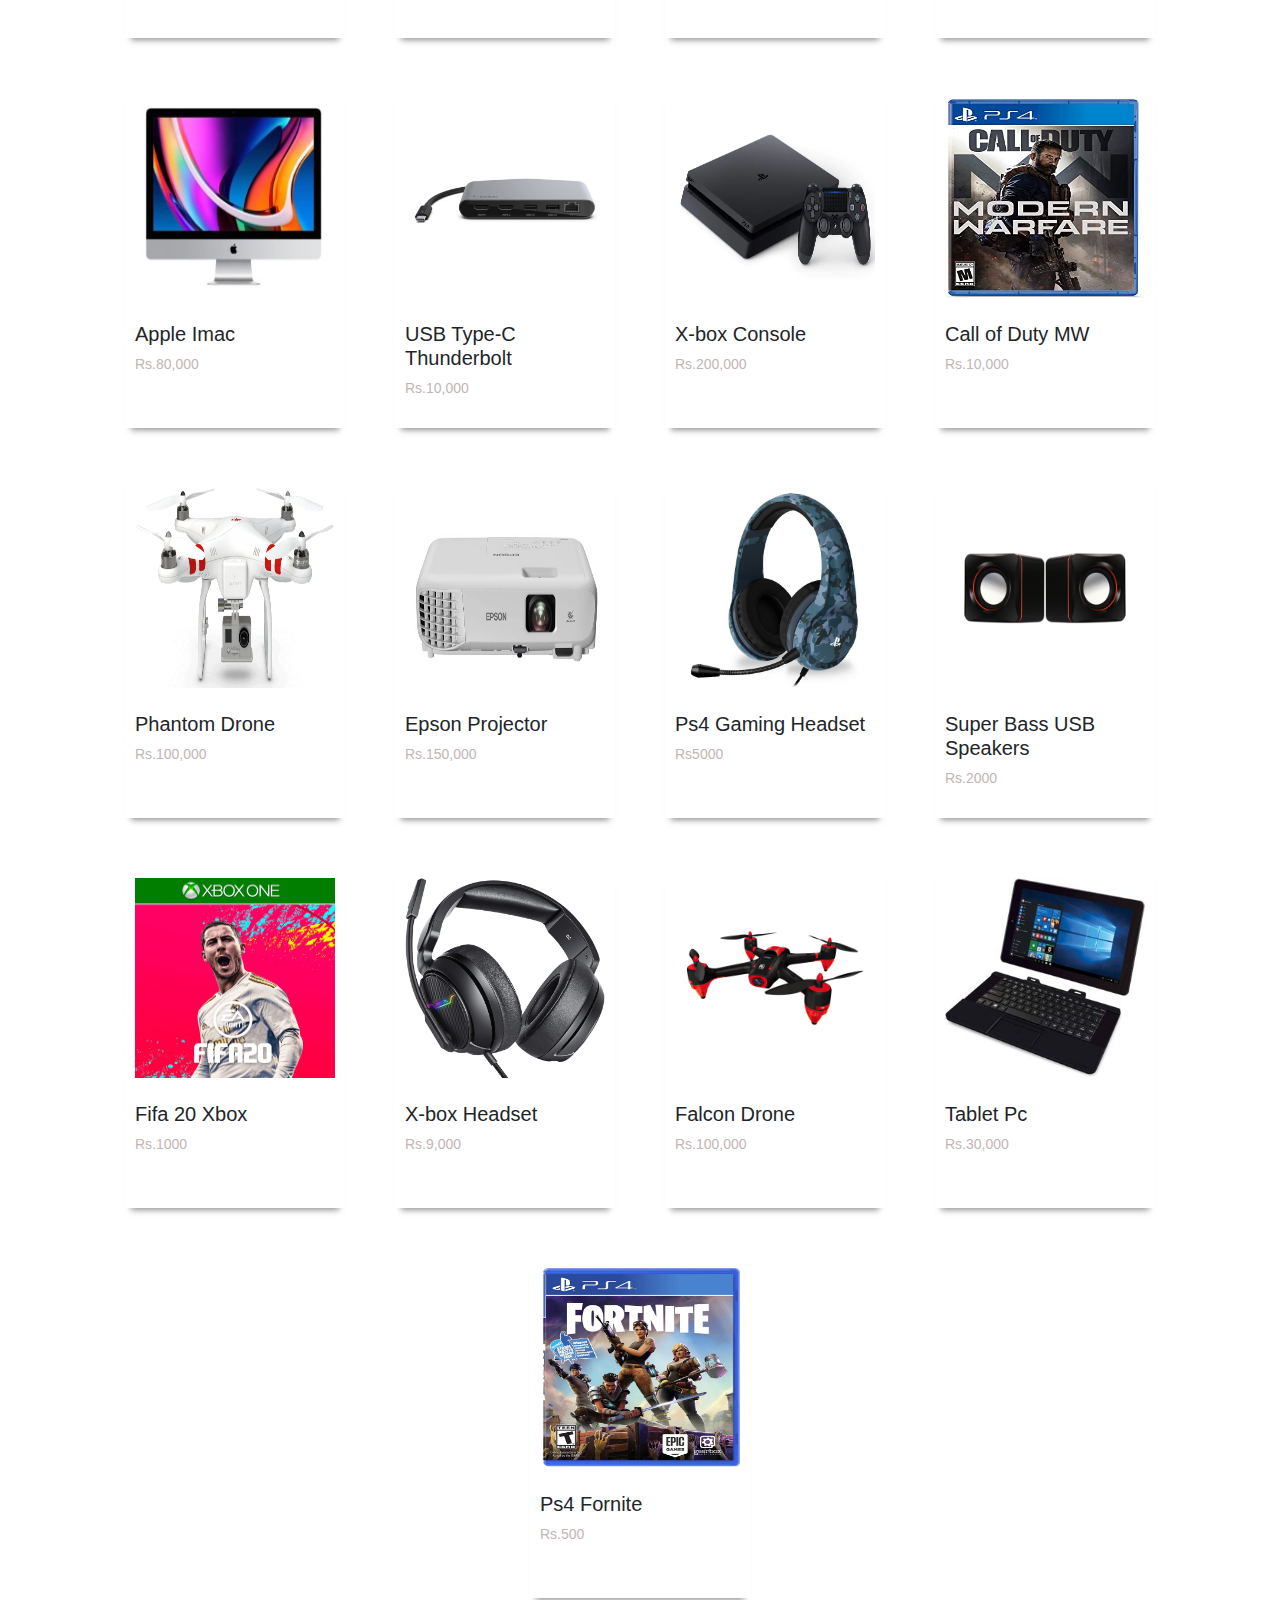
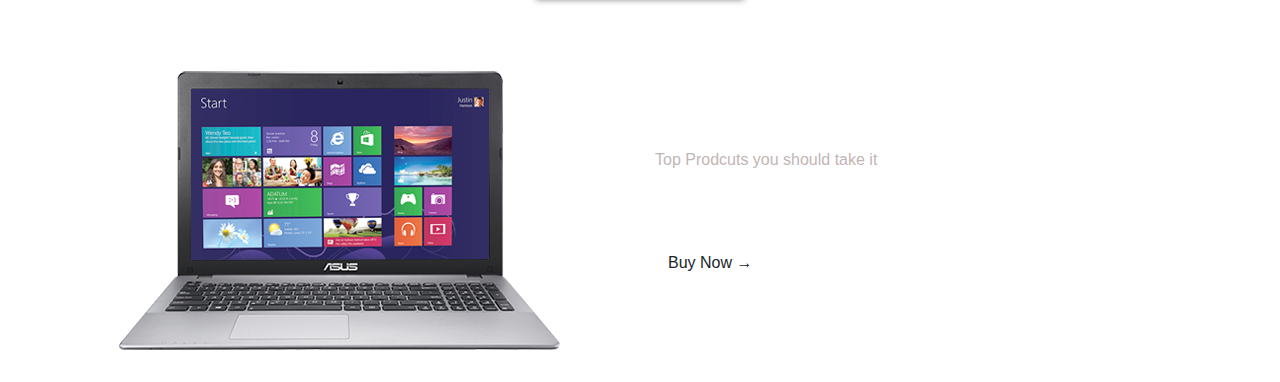
==== commit aee37972: "new changes" ====
--- a/index.html
+++ b/index.html
@@ -59,20 +59,20 @@
             <div class="col-4 box-container">
                 <div class="image-overlay"></div>
                 <img src="images/Laptop.jpg" alt="Laptop"><br><br>
-                <h5 class="product_name">Iphone Laptop</h5>
-                <div class="content-details fadeIn-bottom">
-                    <h3 class="content-title">Iphone Laptop</h3>
-                    <h4 class="content-price">Rs.40,000</h4><br><br>
-                    <div class="content-btn btn btn-secondary" title="More Detail"><a href="Laptops.html#multitouch" style="color: white; list-style: none;">More Info</a></div>
-                </div>
-                <p class="price_name" >Rs.40,000</p>
+                <h5 class="product_name">Macbook Air</h5>
+                <div class="content-details fadeIn-bottom">
+                    <h3 class="content-title">Macbook Air</h3>
+                    <h4 class="content-price">Rs.80,000</h4><br><br>
+                    <div class="content-btn btn btn-secondary" title="More Detail"><a href="Laptops.html#macbook" style="color: white; list-style: none;">More Info</a></div>
+                </div>
+                <p class="price_name" >Rs.80,000</p>
             </div>
             <div class="col-4 box-container">
                 <div class="image-overlay"></div>
                 <img src="images/laptop1.png" alt="Laptop"><br><br>
-                <h5 class="product_name">Dell Vostro</h5>
-                <div class="content-details fadeIn-bottom">
-                    <h3 class="content-title">Dell Vostro</h3>
+                <h5 class="product_name">Dell Inspiron</h5>
+                <div class="content-details fadeIn-bottom">
+                    <h3 class="content-title">Dell Inspiron</h3>
                     <h4 class="content-price">Rs.70,000</h4><br><br>
                     <div class="content-btn btn btn-secondary" title="More Detail"><a href="Laptops.html#dell" style="color: white; list-style: none;">More Info</a></div>
                 </div>
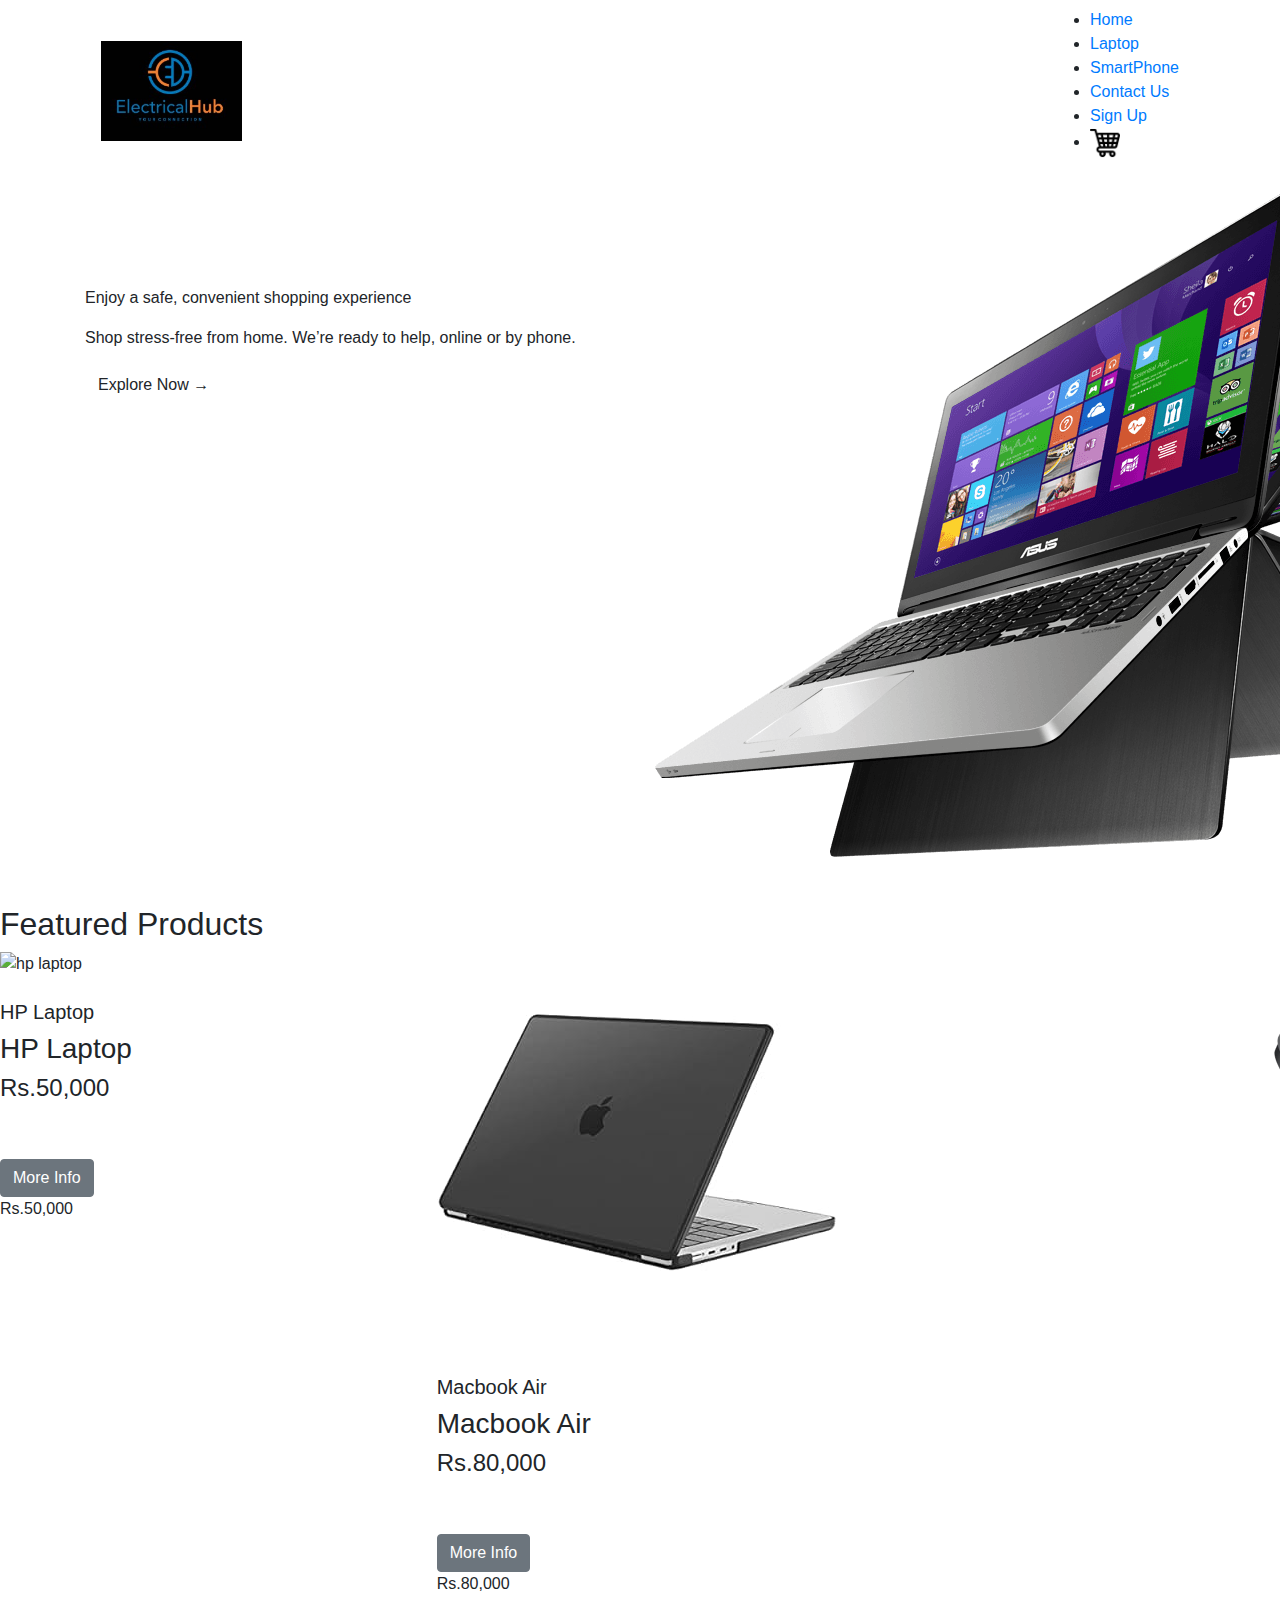
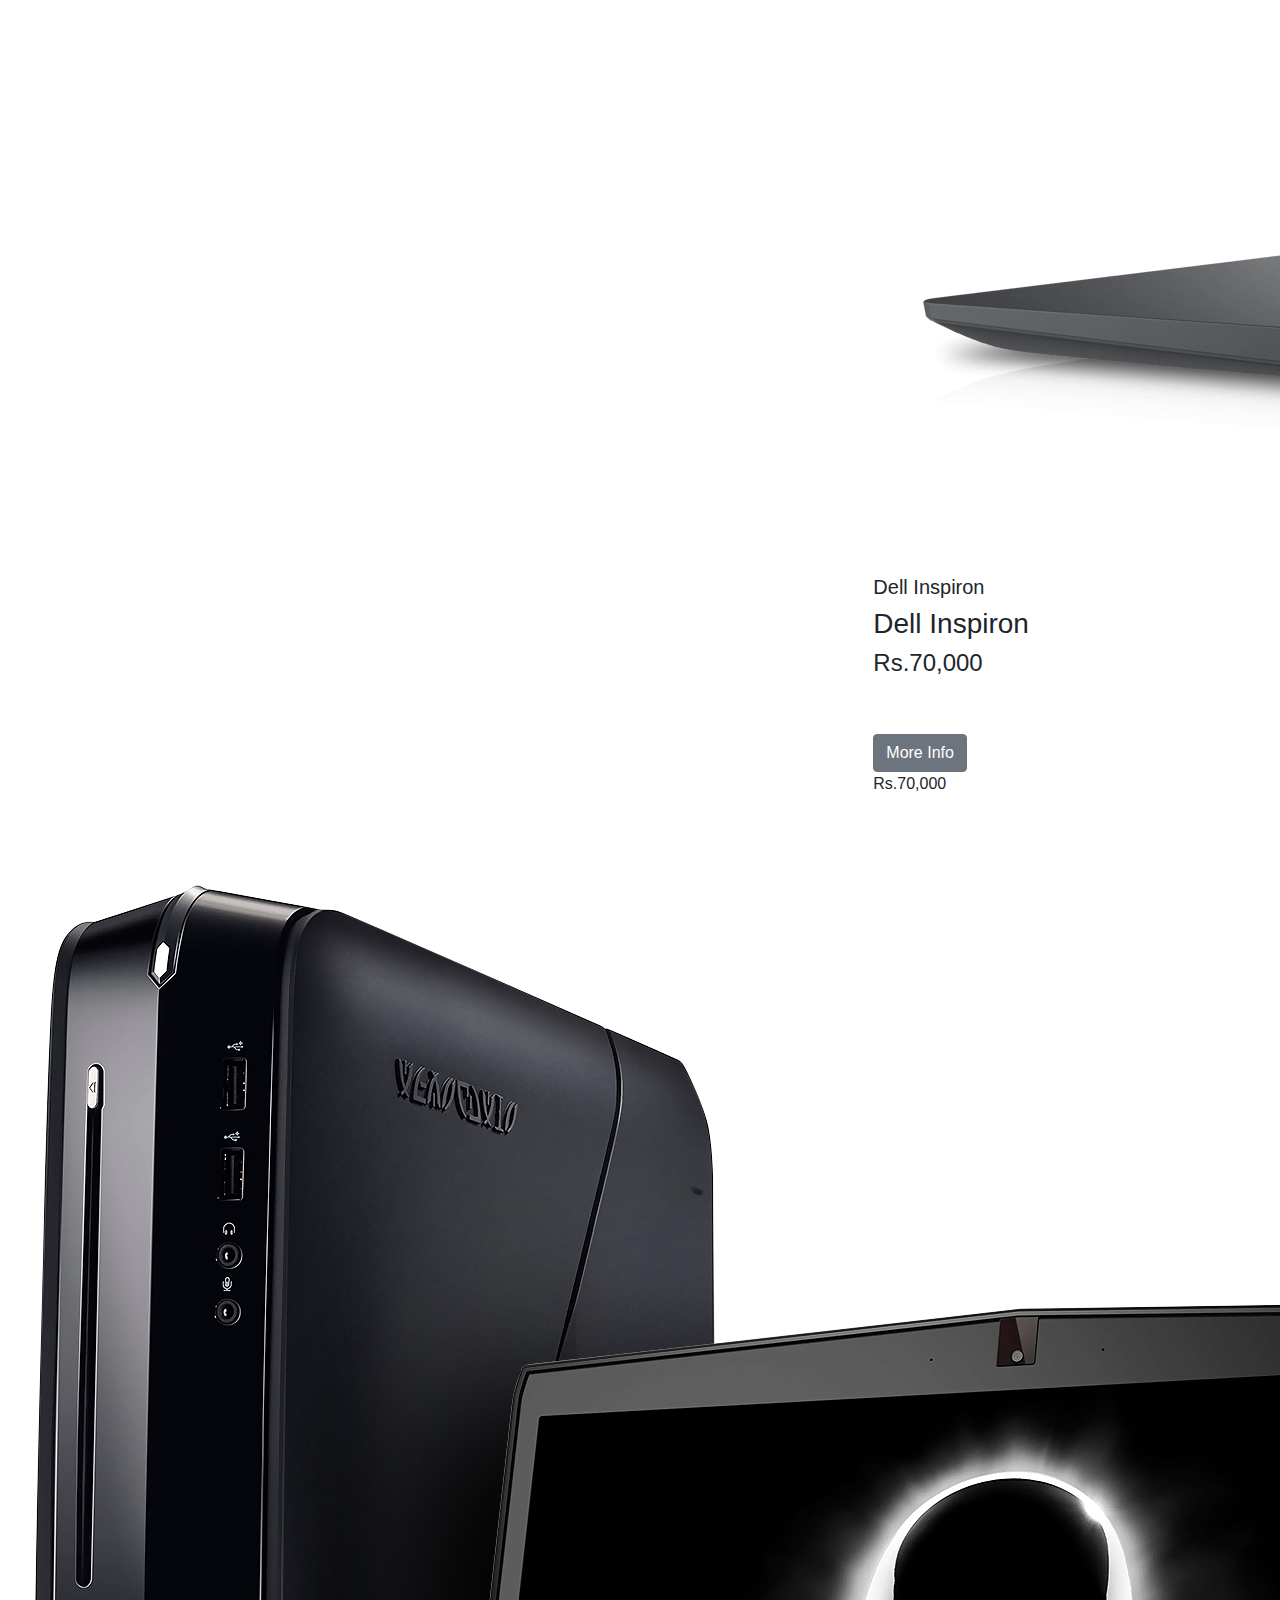
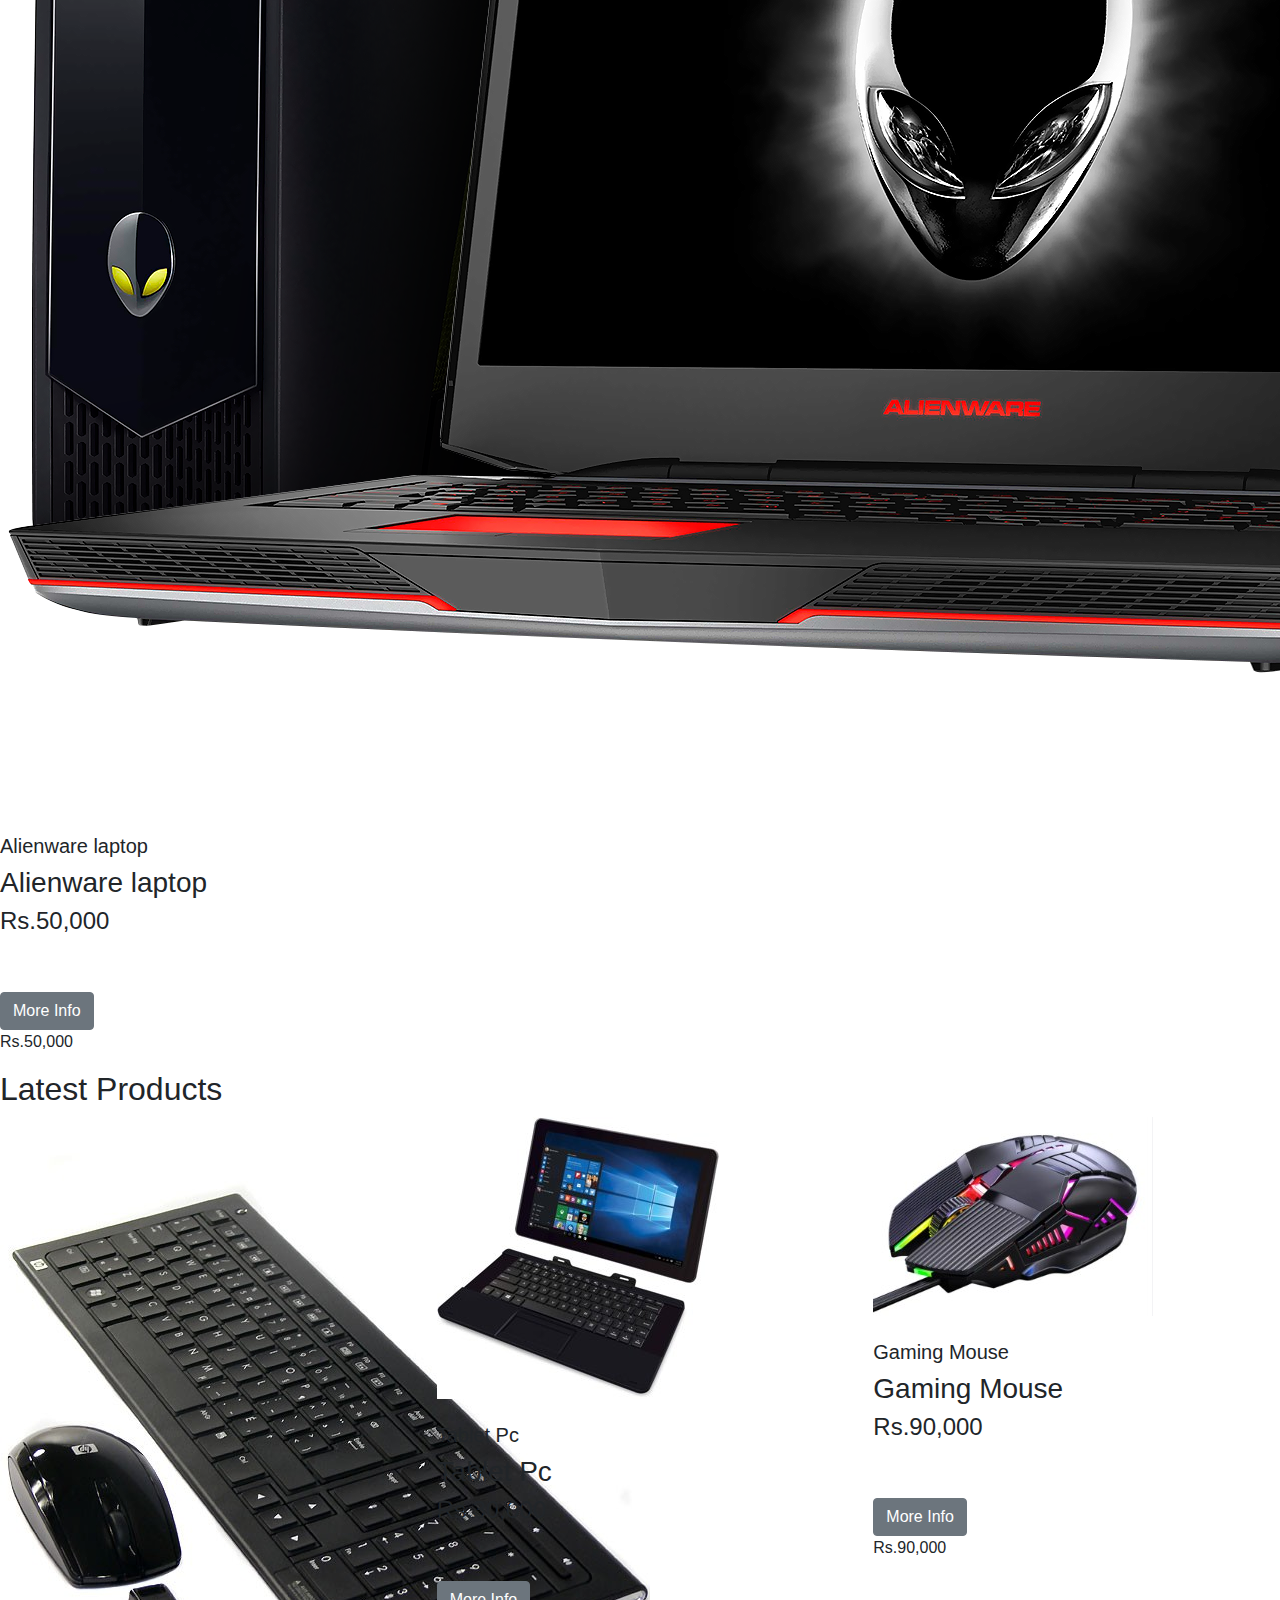
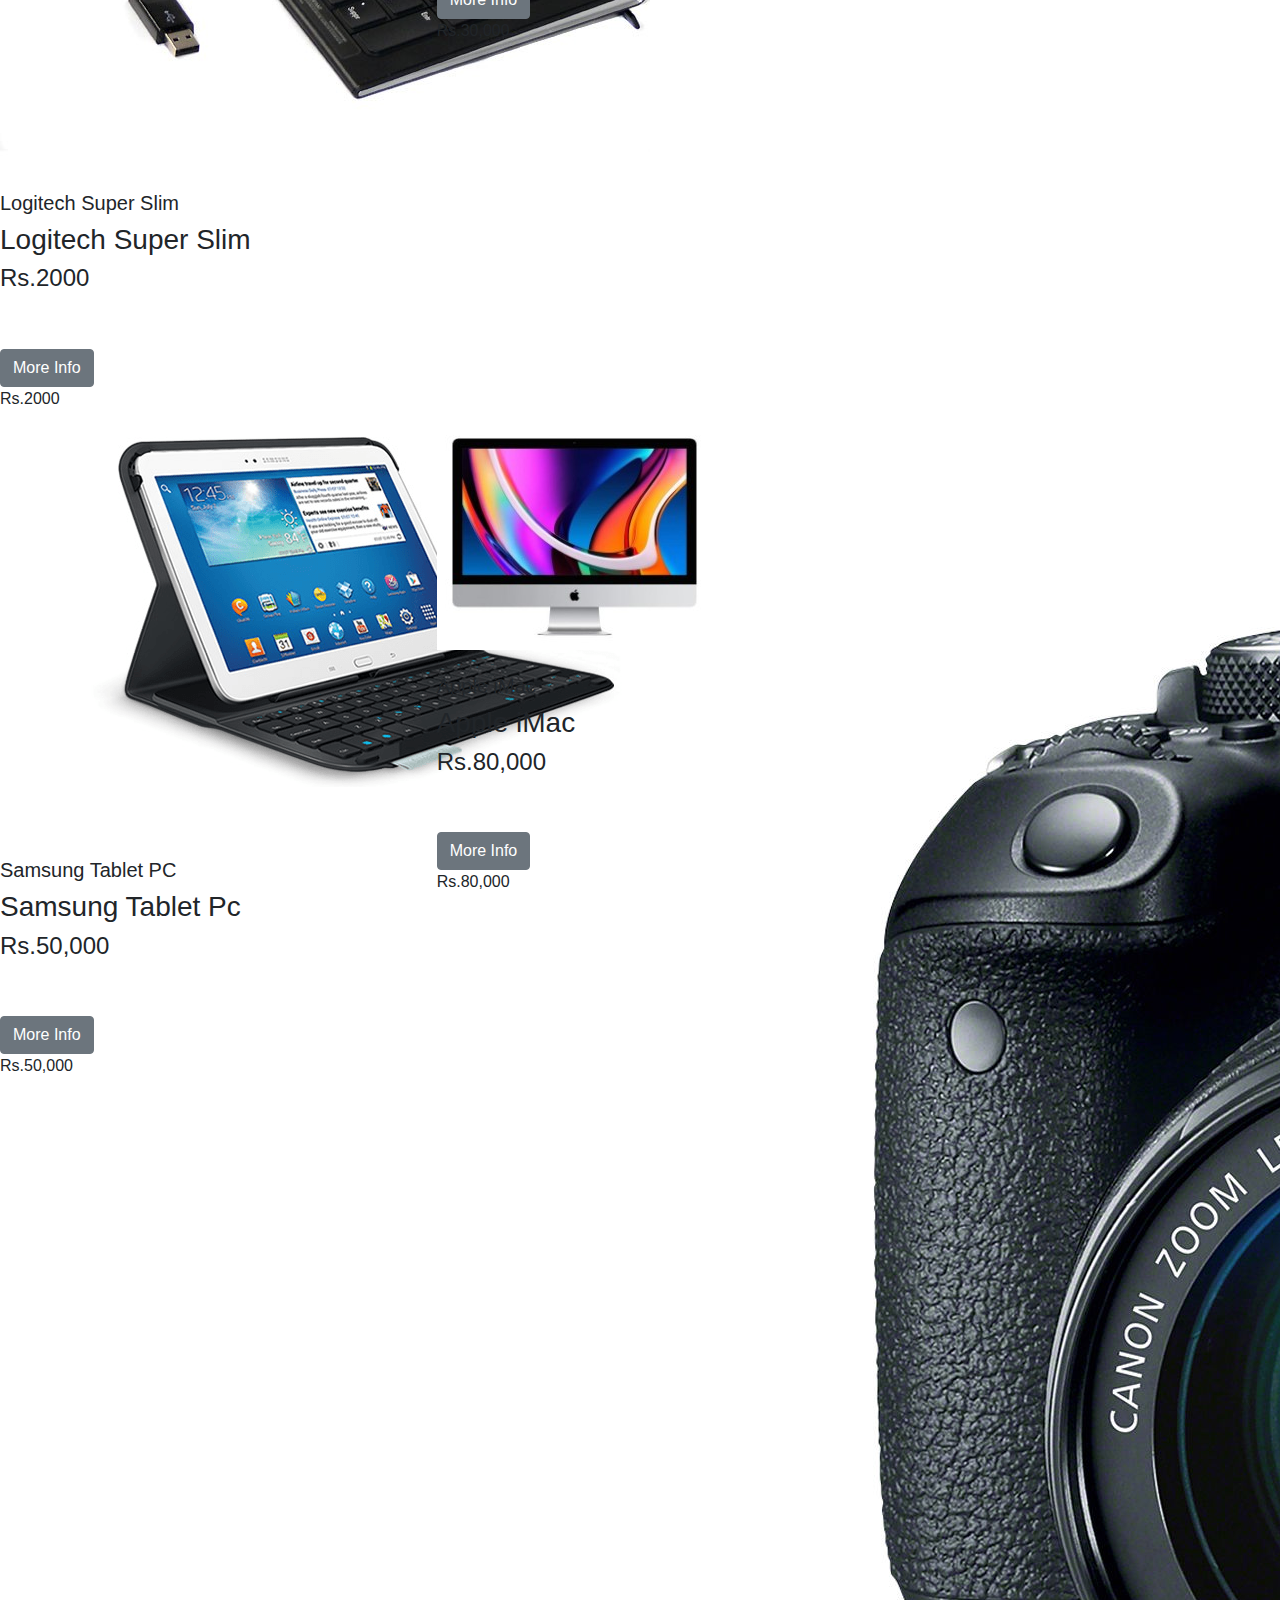
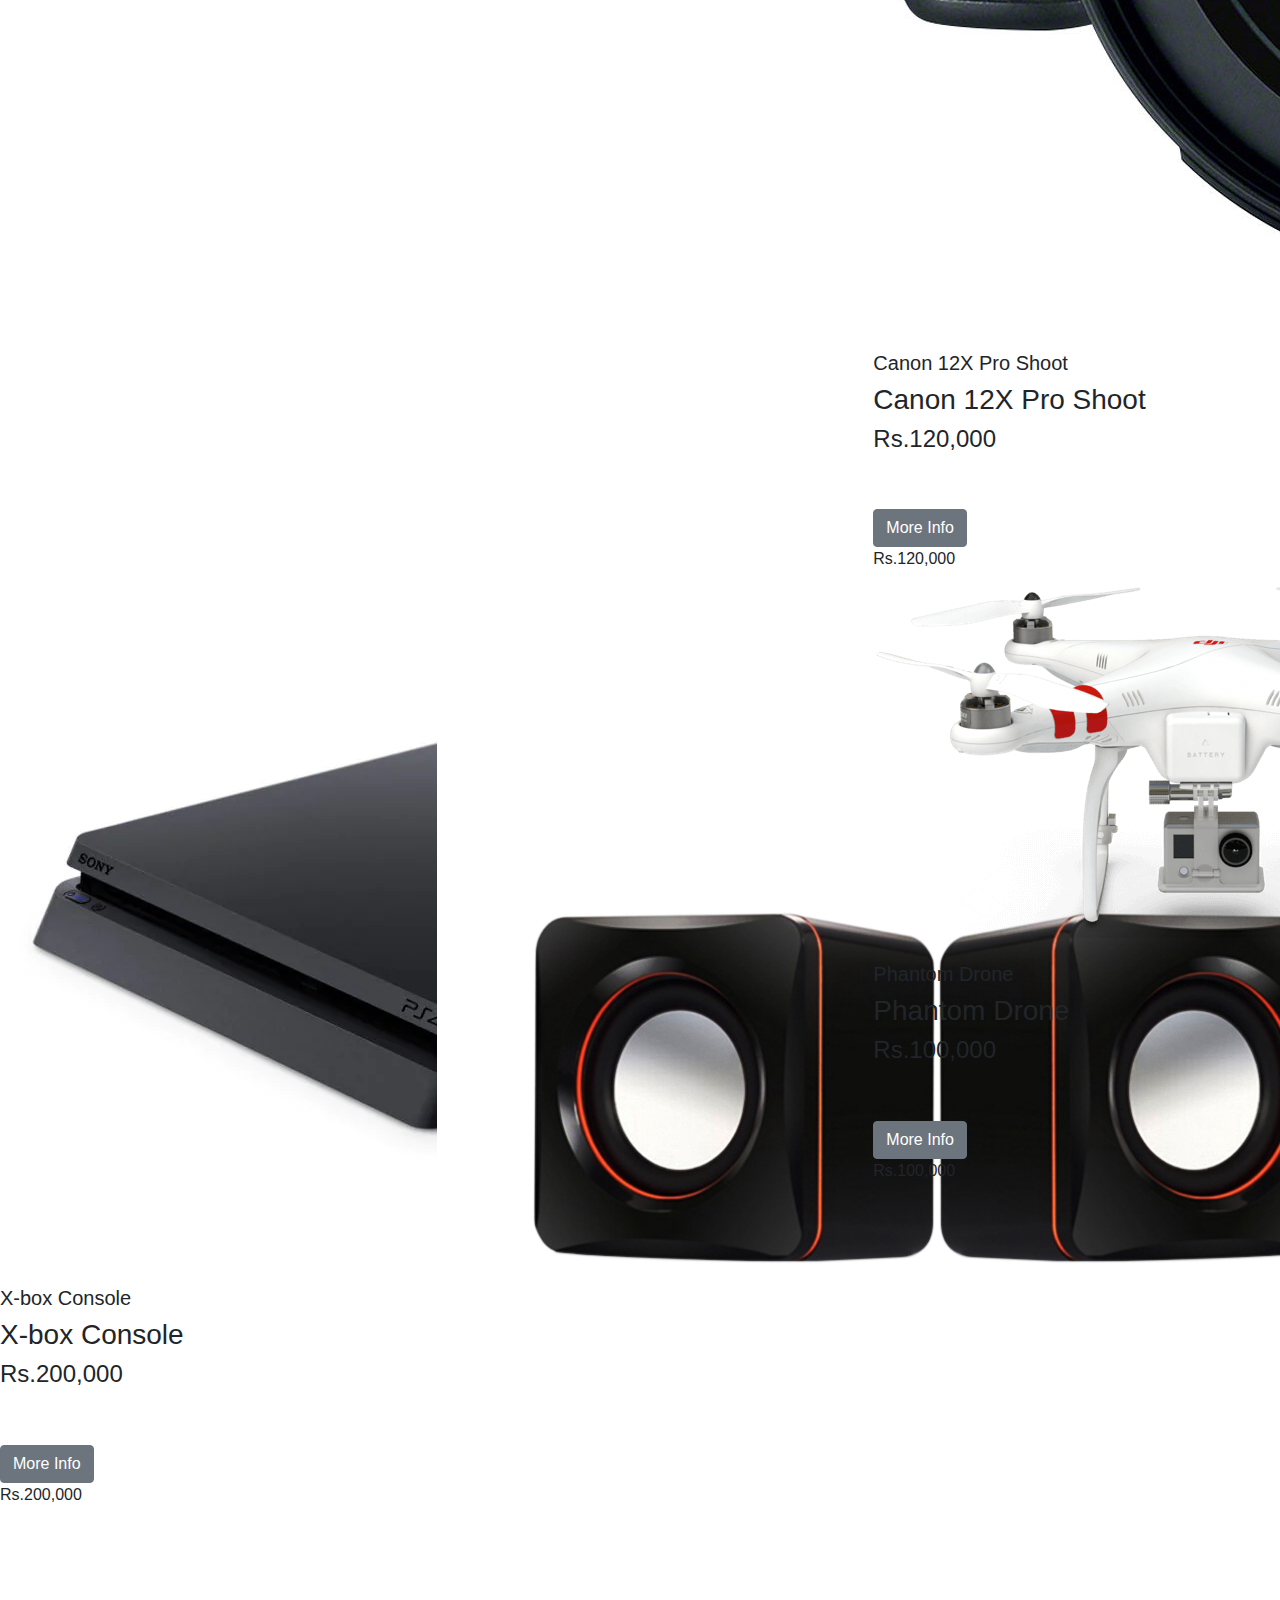
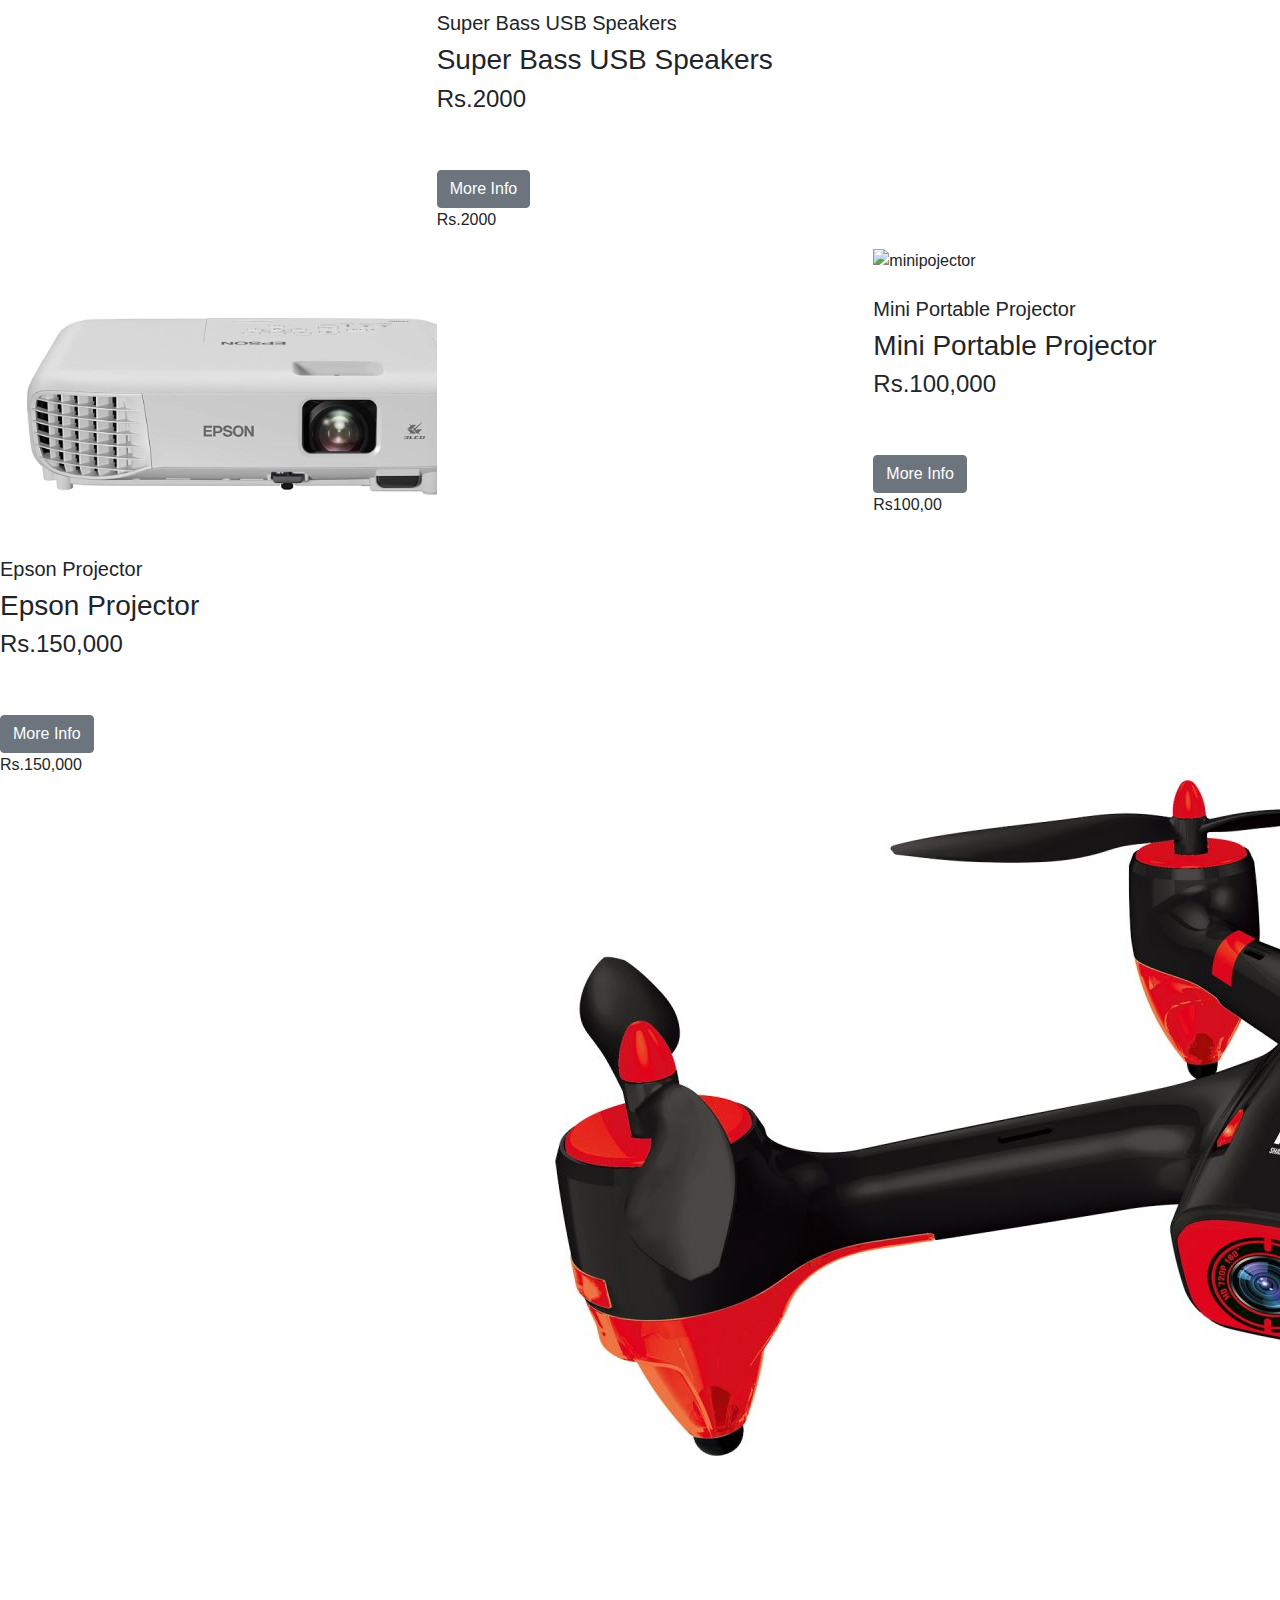
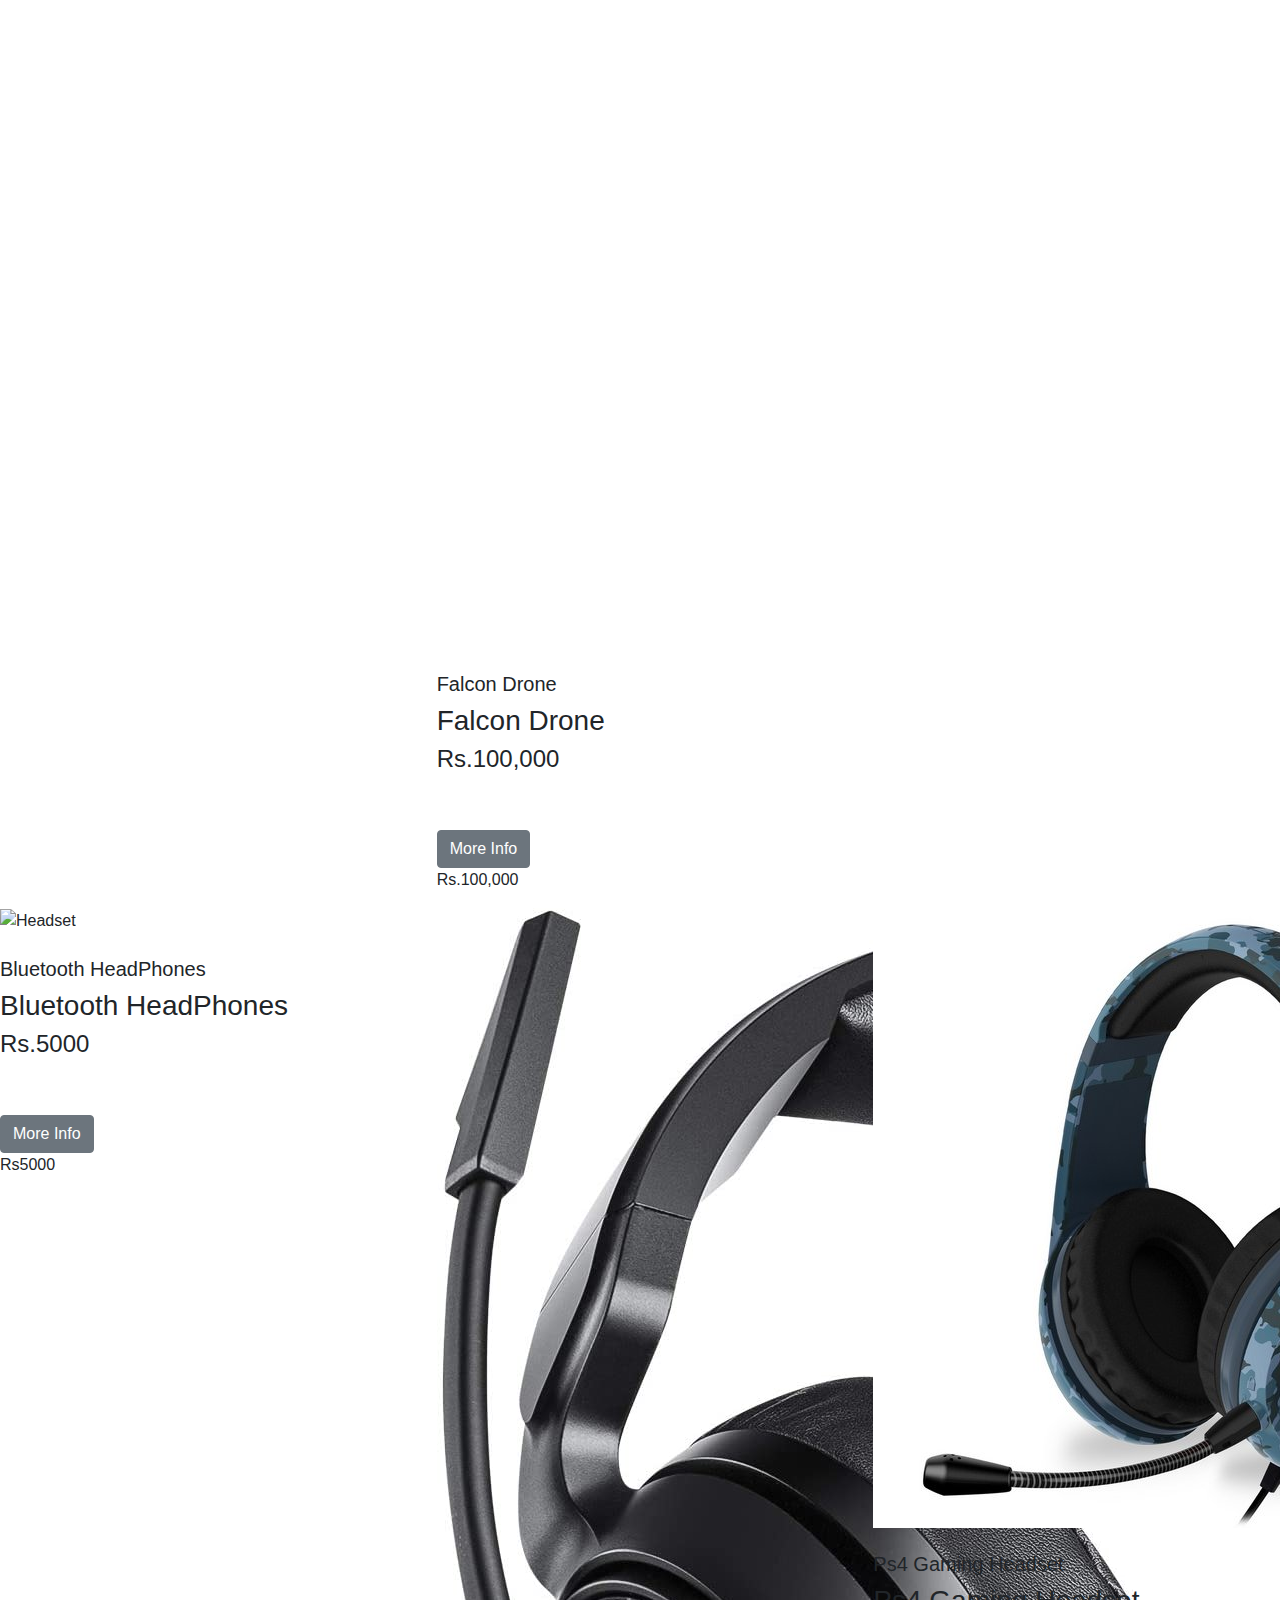
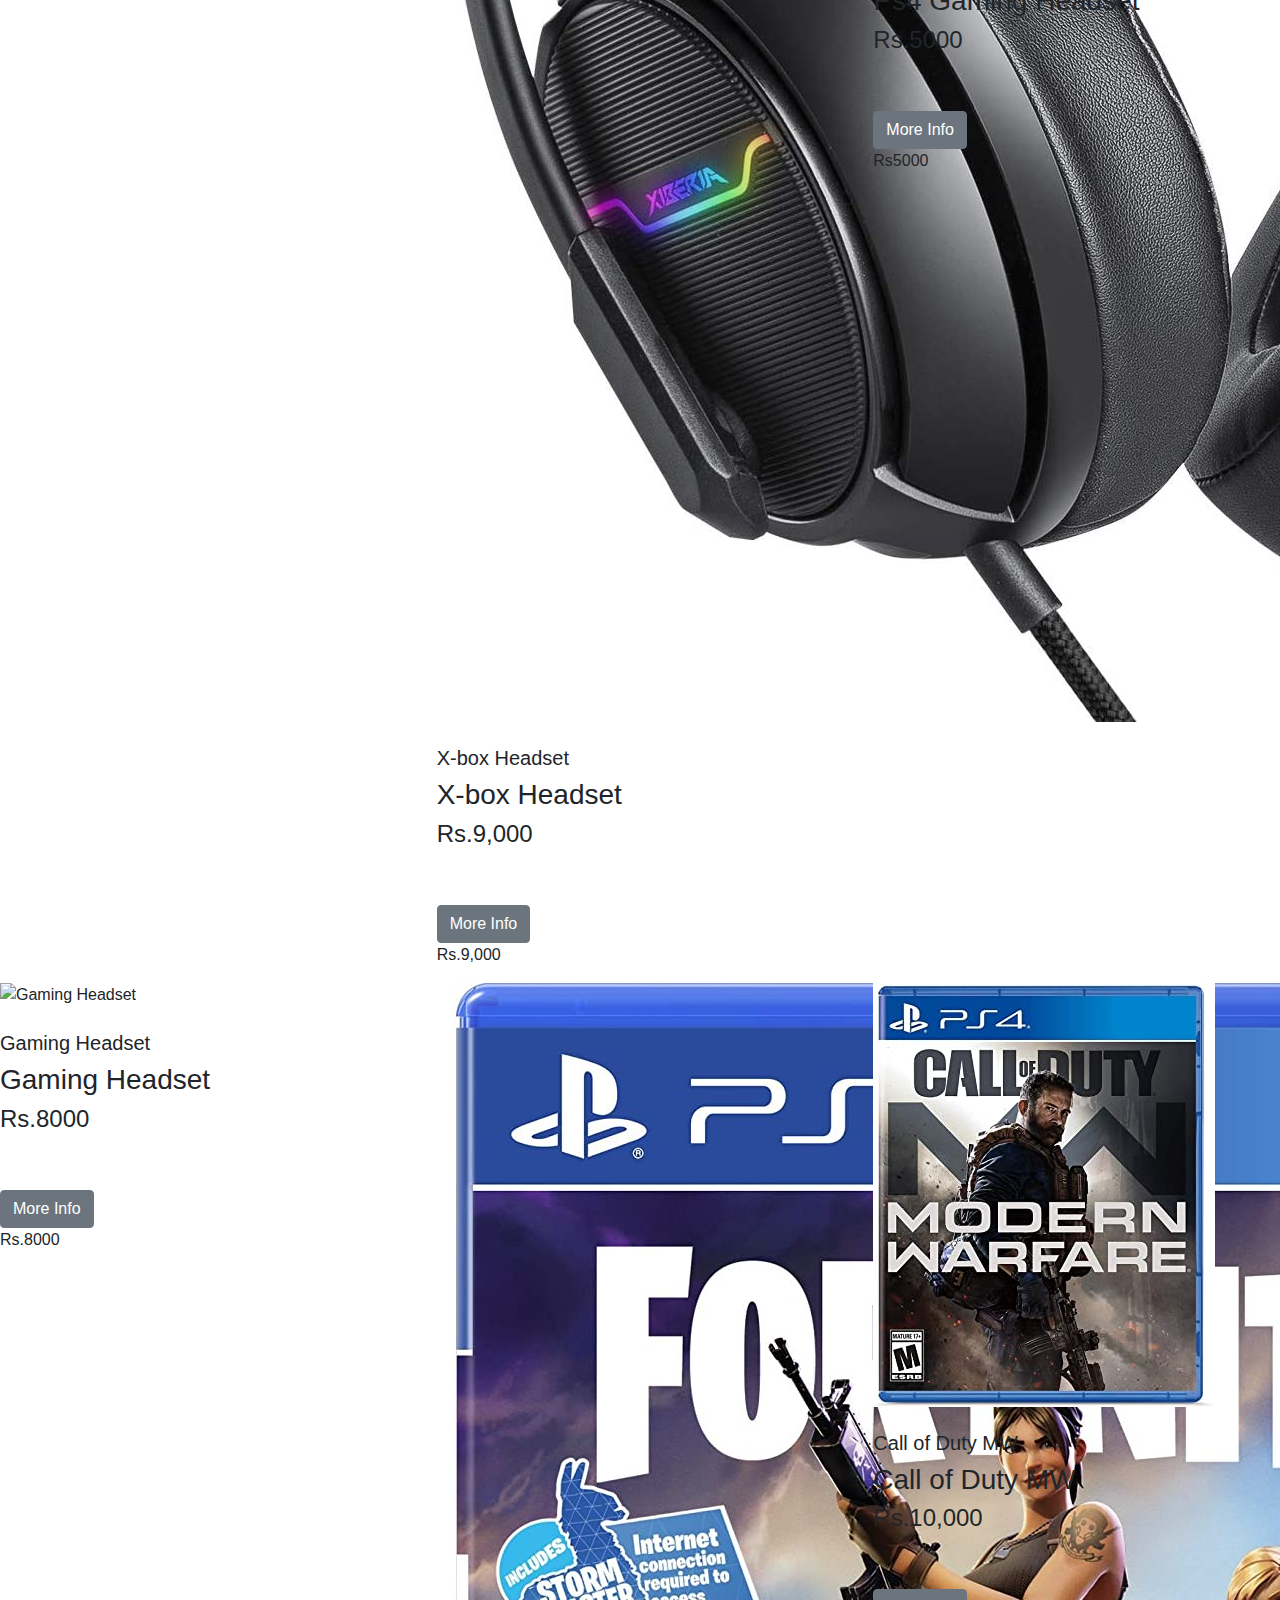
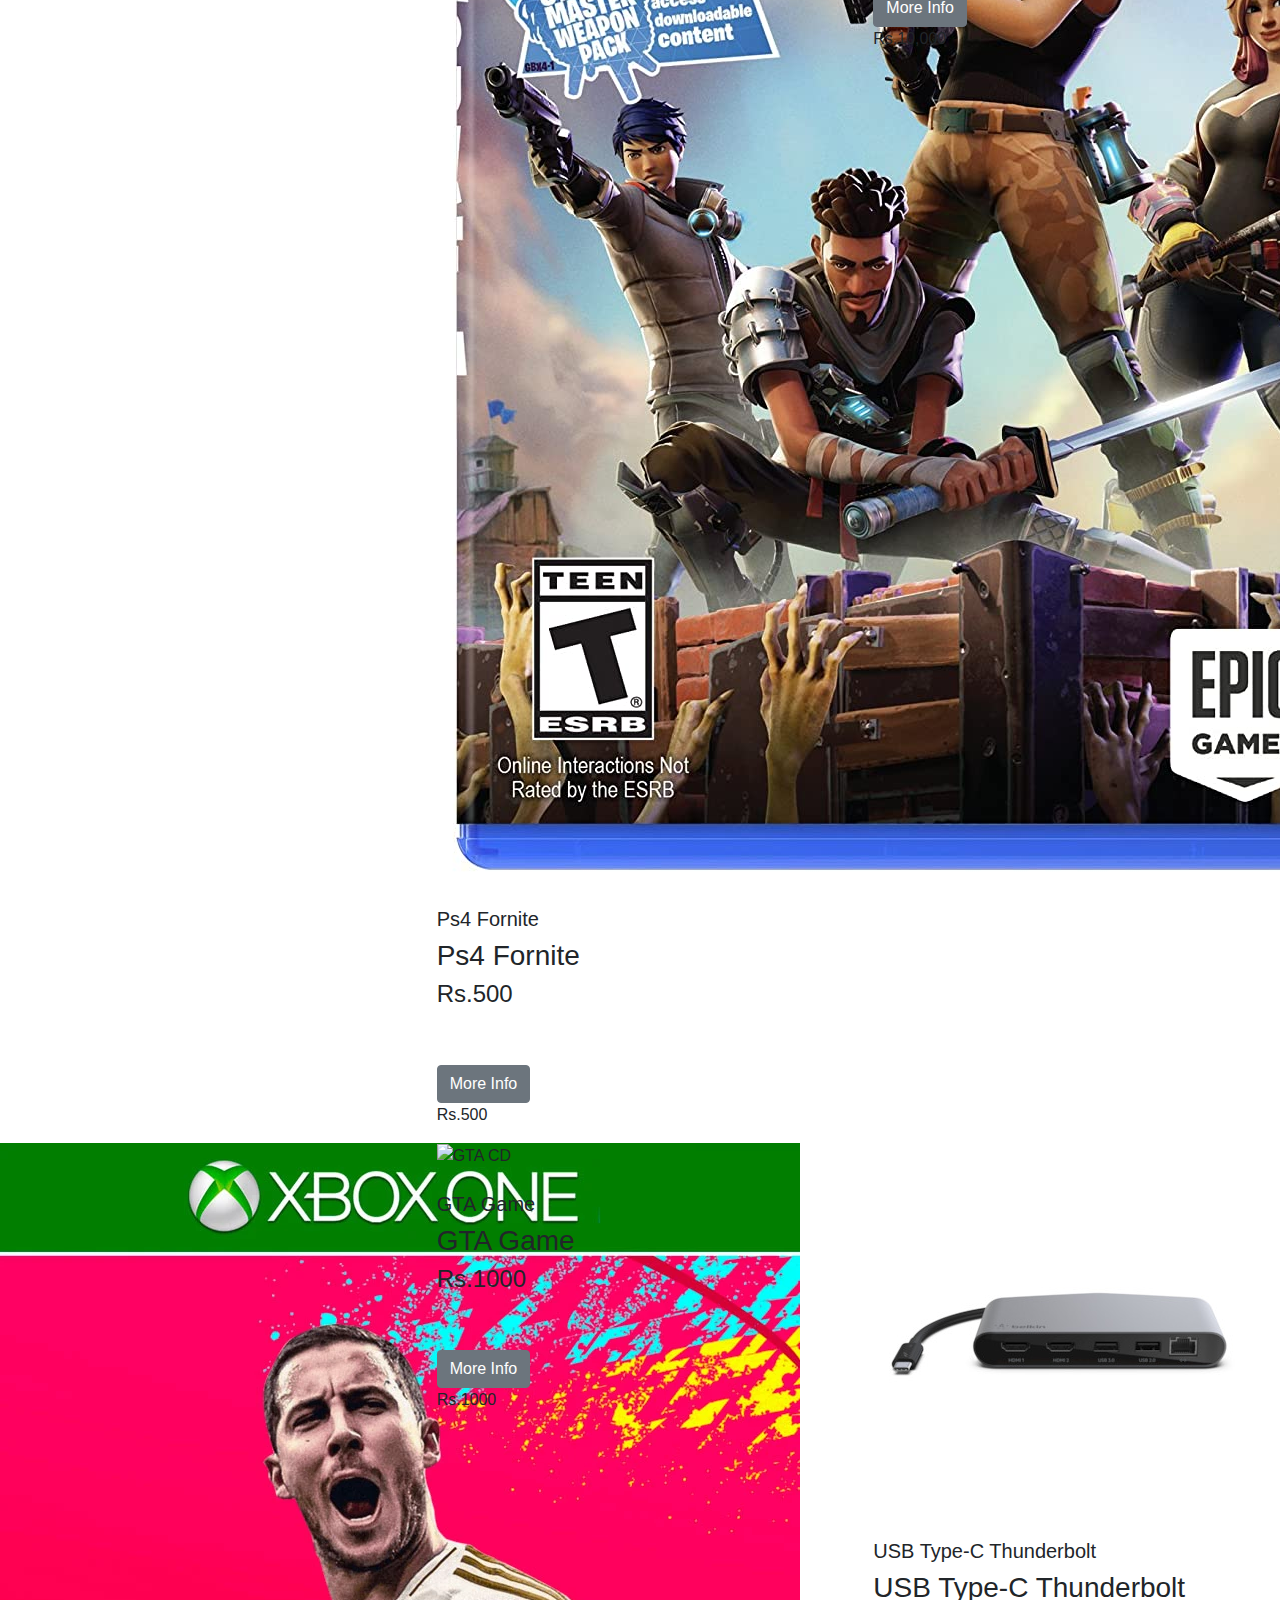
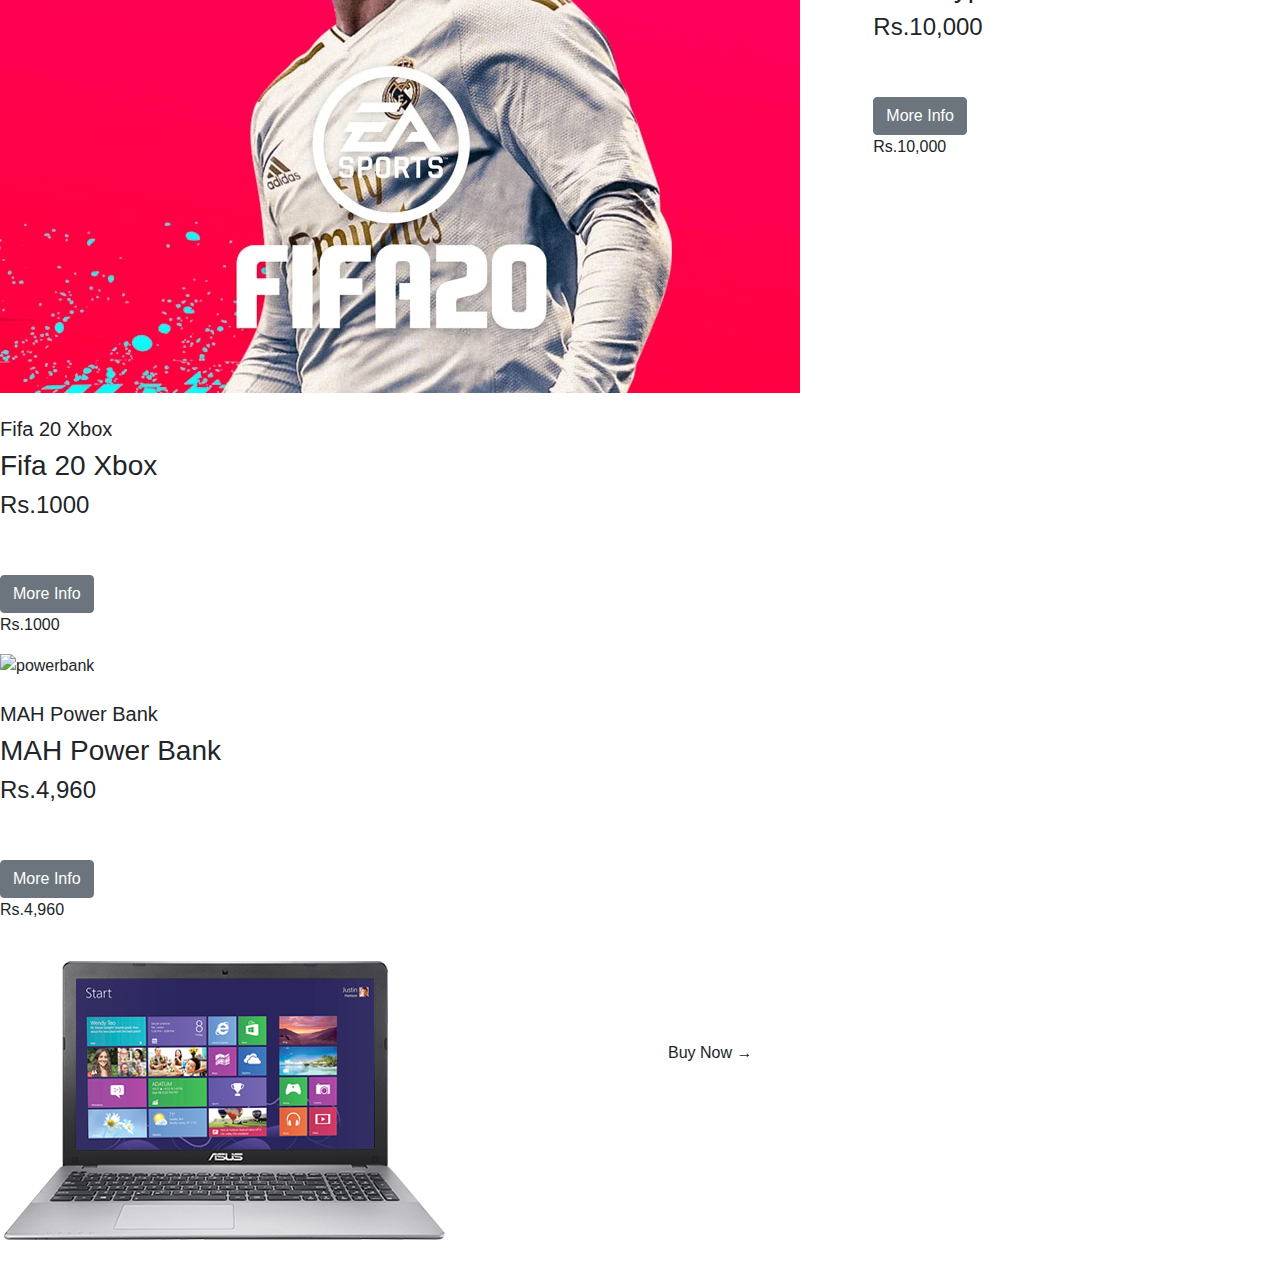
==== commit bd7d4746: "new updates" ====
--- a/index.html
+++ b/index.html
@@ -4,7 +4,7 @@
     <meta charset="UTF-8">
     <meta name="viewport" content="width=device-width, initial-scale=1.0">
     <link rel="stylesheet" href="https://stackpath.bootstrapcdn.com/bootstrap/4.5.2/css/bootstrap.min.css">
-    <link rel="stylesheet" href="style.css">
+    <link rel="stylesheet" href="css/style.css">
     <link rel="icon" type="image/png" href="/images/favicon.png">
     <link rel="canonical" href="https://minahilch.me/">
     <title>ElectricalHub</title>
@@ -100,9 +100,53 @@
                 <div class="content-details fadeIn-bottom">
                     <h3 class="content-title">Logitech Super Slim</h3>
                     <h4 class="content-price">Rs.2000</h4><br><br>
-                    <div class="content-btn btn btn-secondary" title="More Detail"><a href="" style="color: white; list-style: none;">More Info</a></div>
+                    <div class="content-btn btn btn-secondary" title="More Detail"><a href="Latest product.html#keyboard" style="color: white; list-style: none;">More Info</a></div>
                 </div>
                 <p class="price_name" >Rs.2000</p>
+            </div>
+            <div class="col-4 box-container">
+                <div class="image-overlay"></div>
+                <img src="images/power-tab.jpeg" alt="tablet pc"><br><br>
+                <h5 class="product_name">Tablet Pc</h5>
+                <div class="content-details fadeIn-bottom">
+                    <h3 class="content-title">Tablet Pc</h3>
+                    <h4 class="content-price">Rs.30,000</h4><br><br>
+                    <div class="content-btn btn btn-secondary" title="More Detail"><a href="Latest product.html#Tablet" style="color: white; list-style: none;">More Info</a></div>
+                </div>
+                <p class="price_name" >Rs.30,000</p>
+            </div>
+            <div class="col-4 box-container">
+                <div class="image-overlay"></div>
+                <img src="images/Gaming mouse.jpg" alt="Gaming Mouse"><br><br>
+                <h5 class="product_name">Gaming Mouse</h5>
+                <div class="content-details fadeIn-bottom">
+                    <h3 class="content-title">Gaming Mouse</h3>
+                    <h4 class="content-price">Rs.90,000</h4><br><br>
+                    <div class="content-btn btn btn-secondary" title="More Detail"><a href="Latest product.html#mouse" style="color: white; list-style: none;">More Info</a></div>
+                </div>
+                <p class="price_name" >Rs.90,000</p>
+            </div>
+            <div class="col-4 box-container">
+                <div class="image-overlay"></div>
+                <img src="images/logitech-tab.png" alt="Tablet Pc"><br><br>
+                <h5 class="product_name">Samsung Tablet PC</h5>
+                <div class="content-details fadeIn-bottom">
+                    <h3 class="content-title">Samsung Tablet Pc</h3>
+                    <h4 class="content-price">Rs.50,000</h4><br><br>
+                    <div class="content-btn btn btn-secondary" title="More Detail"><a href="Latest product.html#Samsung Tablet Pc" style="color: white; list-style: none;">More Info</a></div>
+                </div>
+                <p class="price_name" >Rs.50,000</p>
+            </div>
+            <div class="col-4 box-container">
+                <div class="image-overlay"></div>
+                <img src="images/imac.jpg" alt="Imac"><br><br>
+                <h5 class="product_name">Apple iMac</h5>
+                <div class="content-details fadeIn-bottom">
+                    <h3 class="content-title">Apple iMac</h3>
+                    <h4 class="content-price">Rs.80,000</h4><br><br>
+                    <div class="content-btn btn btn-secondary" title="More Detail"><a href="Latest product.html#iMac" style="color: white; list-style: none;">More Info</a></div>
+                </div>
+                <p class="price_name" >Rs.80,000</p>
             </div>
             <div class="col-4 box-container">
                 <div class="image-overlay"></div>
@@ -111,53 +155,9 @@
                 <div class="content-details fadeIn-bottom">
                     <h3 class="content-title">Canon 12X Pro Shoot</h3>
                     <h4 class="content-price">Rs.120,000</h4><br><br>
-                    <div class="content-btn btn btn-secondary" title="More Detail"><a href="" style="color: white; list-style: none;">More Info</a></div>
+                    <div class="content-btn btn btn-secondary" title="More Detail"><a href="Latest product.html#Canon" style="color: white; list-style: none;">More Info</a></div>
                 </div>
                 <p class="price_name" >Rs.120,000</p>
-            </div>
-            <div class="col-4 box-container">
-                <div class="image-overlay"></div>
-                <img src="images/Gaming mouse.jpg" alt="Gaming Mouse"><br><br>
-                <h5 class="product_name">Gaming Mouse</h5>
-                <div class="content-details fadeIn-bottom">
-                    <h3 class="content-title">Gaming Mouse</h3>
-                    <h4 class="content-price">Rs.90,000</h4><br><br>
-                    <div class="content-btn btn btn-secondary" title="More Detail"><a href="" style="color: white; list-style: none;">More Info</a></div>
-                </div>
-                <p class="price_name" >Rs.90,000</p>
-            </div>
-            <div class="col-4 box-container">
-                <div class="image-overlay"></div>
-                <img src="images/logitech-tab.png" alt="Tablet Pc"><br><br>
-                <h5 class="product_name">Samsung Tablet PC</h5>
-                <div class="content-details fadeIn-bottom">
-                    <h3 class="content-title">Samsung Tablet Pc</h3>
-                    <h4 class="content-price">Rs.50,000</h4><br><br>
-                    <div class="content-btn btn btn-secondary" title="More Detail"><a href="" style="color: white; list-style: none;">More Info</a></div>
-                </div>
-                <p class="price_name" >Rs.50,000</p>
-            </div>
-            <div class="col-4 box-container">
-                <div class="image-overlay"></div>
-                <img src="images/imac.jpg" alt="Imac"><br><br>
-                <h5 class="product_name">Apple Imac</h5>
-                <div class="content-details fadeIn-bottom">
-                    <h3 class="content-title">Apple Imac</h3>
-                    <h4 class="content-price">Rs.80,000</h4><br><br>
-                    <div class="content-btn btn btn-secondary" title="More Detail"><a href="" style="color: white; list-style: none;">More Info</a></div>
-                </div>
-                <p class="price_name" >Rs.80,000</p>
-            </div>
-            <div class="col-4 box-container">
-                <div class="image-overlay"></div>
-                <img src="images/thunderbolt.jpeg" alt="USB Type-C"><br><br>
-                <h5 class="product_name">USB Type-C Thunderbolt</h5>
-                <div class="content-details fadeIn-bottom">
-                    <h3 class="content-title">USB Type-C Thunderbolt</h3>
-                    <h4 class="content-price">Rs.10,000</h4><br><br>
-                    <div class="content-btn btn btn-secondary" title="More Detail"><a href="" style="color: white; list-style: none;">More Info</a></div>
-                </div>
-                <p class="price_name" >Rs.10,000</p>
             </div>
             <div class="col-4 box-container">
                 <div class="image-overlay"></div>
@@ -166,20 +166,20 @@
                 <div class="content-details fadeIn-bottom">
                     <h3 class="content-title">X-box Console</h3>
                     <h4 class="content-price">Rs.200,000</h4><br><br>
-                    <div class="content-btn btn btn-secondary" title="More Detail"><a href="" style="color: white; list-style: none;">More Info</a></div>
+                    <div class="content-btn btn btn-secondary" title="More Detail"><a href="Latest product.html#xbox" style="color: white; list-style: none;">More Info</a></div>
                 </div>
                 <p class="price_name" >Rs.200,000</p>
             </div>
             <div class="col-4 box-container">
                 <div class="image-overlay"></div>
-                <img src="images/cod-ps4.jpg" alt="Playstation 4"><br><br>
-                <h5 class="product_name">Call of Duty MW</h5>
-                <div class="content-details fadeIn-bottom">
-                    <h3 class="content-title">Call of Duty MW</h3>
-                    <h4 class="content-price">Rs.10,000</h4><br><br>
-                    <div class="content-btn btn btn-secondary" title="Add to Cart">+</div>
-                </div>
-                <p class="price_name" >Rs.10,000</p>
+                <img src="images/superbass-speakers.jpg" alt="Super Bass Laptop Speakers"><br><br>
+                <h5 class="product_name">Super Bass USB Speakers</h5>
+                <div class="content-details fadeIn-bottom">
+                    <h3 class="content-title">Super Bass USB Speakers</h3>
+                    <h4 class="content-price">Rs.2000</h4><br><br>
+                    <div class="content-btn btn btn-secondary" title="More Detail"><a href="Latest product.html#Speakers" style="color: white; list-style: none;">More Info</a></div>
+                </div>
+                <p class="price_name" >Rs.2000</p>
             </div>
             <div class="col-4 box-container">
                 <div class="image-overlay"></div>
@@ -188,7 +188,7 @@
                 <div class="content-details fadeIn-bottom">
                     <h3 class="content-title">Phantom Drone</h3>
                     <h4 class="content-price">Rs.100,000</h4><br><br>
-                    <div class="content-btn btn btn-secondary" title="Add to Cart">+</div>
+                    <div class="content-btn btn btn-secondary" title="More Detail"><a href="Latest product.html#phantom-drone" style="color: white; list-style: none;">More Info</a></div>
                 </div>
                 <p class="price_name" >Rs.100,000</p>
             </div>
@@ -199,9 +199,53 @@
                 <div class="content-details fadeIn-bottom">
                     <h3 class="content-title">Epson Projector</h3>
                     <h4 class="content-price">Rs.150,000</h4><br><br>
-                    <div class="content-btn btn btn-secondary" title="Add to Cart">+</div>
+                    <div class="content-btn btn btn-secondary" title="More Detail"><a href="Latest product.html#epson-projector" style="color: white; list-style: none;">More Info</a></div>
                 </div>
                 <p class="price_name" >Rs.150,000</p>
+            </div>
+            <div class="col-4 box-container">
+                <div class="image-overlay"></div>
+                <img src="images/falcon-drone.jpg" alt="falcon-drone"><br><br>
+                <h5 class="product_name">Falcon Drone</h5>
+                <div class="content-details fadeIn-bottom">
+                    <h3 class="content-title">Falcon Drone</h3>
+                    <h4 class="content-price">Rs.100,000</h4><br><br>
+                    <div class="content-btn btn btn-secondary" title="More Detail"><a href="Latest product.html#falcon-drone" style="color: white; list-style: none;">More Info</a></div>    
+                </div>
+                <p class="price_name" >Rs.100,000</p>
+            </div>
+            <div class="col-4 box-container">
+                <div class="image-overlay"></div>
+                <img src="images/miniprojector.jpg" alt="minipojector"><br><br>
+                <h5 class="product_name">Mini Portable Projector</h5>
+                <div class="content-details fadeIn-bottom">
+                    <h3 class="content-title">Mini Portable Projector</h3>
+                    <h4 class="content-price">Rs.100,000</h4><br><br>
+                    <div class="content-btn btn btn-secondary" title="More Detail"><a href="Latest product.html#miniprojector" style="color: white; list-style: none;">More Info</a></div>
+                </div>
+                <p class="price_name" >Rs100,00</p>
+            </div>
+            <div class="col-4 box-container">
+                <div class="image-overlay"></div>
+                <img src="images/bluetoooth headset.jpeg" alt="Headset"><br><br>
+                <h5 class="product_name">Bluetooth HeadPhones</h5>
+                <div class="content-details fadeIn-bottom">
+                    <h3 class="content-title">Bluetooth HeadPhones</h3>
+                    <h4 class="content-price">Rs.5000</h4><br><br>
+                    <div class="content-btn btn btn-secondary" title="More Detail"><a href="Latest product.html#Bluetooth HeadPhones" style="color: white; list-style: none;">More Info</a></div>
+                </div>
+                <p class="price_name" >Rs5000</p>
+            </div>
+            <div class="col-4 box-container">
+                <div class="image-overlay"></div>
+                <img src="images/xbox-headset.jpg" alt="Xbox Headset"><br><br>
+                <h5 class="product_name">X-box Headset</h5>
+                <div class="content-details fadeIn-bottom">
+                    <h3 class="content-title">X-box Headset</h3>
+                    <h4 class="content-price">Rs.9,000</h4><br><br>
+                    <div class="content-btn btn btn-secondary" title="More Detail"><a href="Latest product.html#X-box Headset" style="color: white; list-style: none;">More Info</a></div>
+                </div>
+                <p class="price_name" >Rs.9,000</p>
             </div>
             <div class="col-4 box-container">
                 <div class="image-overlay"></div>
@@ -210,64 +254,20 @@
                 <div class="content-details fadeIn-bottom">
                     <h3 class="content-title">Ps4 Gaming Headset</h3>
                     <h4 class="content-price">Rs.5000</h4><br><br>
-                    <div class="content-btn btn btn-secondary" title="Add to Cart">+</div>
+                    <div class="content-btn btn btn-secondary" title="More Detail"><a href="Latest product.html#Ps4 Gaming Headset" style="color: white; list-style: none;">More Info</a></div>
                 </div>
                 <p class="price_name" >Rs5000</p>
             </div>
             <div class="col-4 box-container">
                 <div class="image-overlay"></div>
-                <img src="images/superbass-speakers.jpg" alt="Super Bass Laptop Speakers"><br><br>
-                <h5 class="product_name">Super Bass USB Speakers</h5>
-                <div class="content-details fadeIn-bottom">
-                    <h3 class="content-title">Super Bass USB Speakers</h3>
-                    <h4 class="content-price">Rs.2000</h4><br><br>
-                    <div class="content-btn btn btn-secondary" title="Add to Cart">+</i></div>
-                </div>
-                <p class="price_name" >Rs.2000</p>
-            </div>
-            <div class="col-4 box-container">
-                <div class="image-overlay"></div>
-                <img src="images/xbox-game.jpg" alt="Fifa 20 Xbox"><br><br>
-                <h5 class="product_name">Fifa 20 Xbox</h5>
-                <div class="content-details fadeIn-bottom">
-                    <h3 class="content-title">Fifa 20 Xbox</h3>
-                    <h4 class="content-price">Rs.1000</h4><br><br>
-                    <div class="content-btn btn btn-secondary" title="Add to Cart">+</div>
-                </div>
-                <p class="price_name" >Rs.1000</p>
-            </div>
-            <div class="col-4 box-container">
-                <div class="image-overlay"></div>
-                <img src="images/xbox-headset.jpg" alt="Xbox Headset"><br><br>
-                <h5 class="product_name">X-box Headset</h5>
-                <div class="content-details fadeIn-bottom">
-                    <h3 class="content-title">X-box Headset</h3>
-                    <h4 class="content-price">Rs.9,000</h4><br><br>
-                    <div class="content-btn btn btn-secondary" title="Add to Cart">+</div>
-                </div>
-                <p class="price_name" >Rs.9,000</p>
-            </div>
-            <div class="col-4 box-container">
-                <div class="image-overlay"></div>
-                <img src="images/falcon-drone.jpg" alt="falcon-drone"><br><br>
-                <h5 class="product_name">Falcon Drone</h5>
-                <div class="content-details fadeIn-bottom">
-                    <h3 class="content-title">Falcon Drone</h3>
-                    <h4 class="content-price">Rs.100,000</h4><br><br>
-                    <div class="content-btn btn btn-secondary" title="Add to Cart">+</div>
-                </div>
-                <p class="price_name" >Rs.100,000</p>
-            </div>
-            <div class="col-4 box-container">
-                <div class="image-overlay"></div>
-                <img src="images/power-tab.jpeg" alt="tablet pc"><br><br>
-                <h5 class="product_name">Tablet Pc</h5>
-                <div class="content-details fadeIn-bottom">
-                    <h3 class="content-title">Tablet Pc</h3>
-                    <h4 class="content-price">Rs.30,000</h4><br><br>
-                    <div class="content-btn btn btn-secondary" title="More Detail"><a href="" style="color: white; list-style: none;">More Info</a></div>
-                </div>
-                <p class="price_name" >Rs.30,000</p>
+                <img src="images/headset.jpeg" alt="Gaming Headset"><br><br>
+                <h5 class="product_name">Gaming Headset</h5>
+                <div class="content-details fadeIn-bottom">
+                    <h3 class="content-title">Gaming Headset</h3>
+                    <h4 class="content-price">Rs.8000</h4><br><br>
+                    <div class="content-btn btn btn-secondary" title="More Detail"><a href="Latest product.html#Gaming Headset" style="color: white; list-style: none;">More Info</a></div>
+                </div>
+                <p class="price_name" >Rs.8000</p>
             </div>
             <div class="col-4 box-container">
                 <div class="image-overlay"></div>
@@ -276,11 +276,66 @@
                 <div class="content-details fadeIn-bottom">
                     <h3 class="content-title">Ps4 Fornite</h3>
                     <h4 class="content-price">Rs.500</h4><br><br>
-                    <div class="content-btn btn btn-secondary" title="Add to Cart">+</div>
+                    <div class="content-btn btn btn-secondary" title="More Detail"><a href="Latest product.html#Ps4 Fornite" style="color: white; list-style: none;">More Info</a></div>   
                 </div>
                 <p class="price_name" >Rs.500</p>
             </div>
-        </div>
+                <div class="col-4 box-container">
+                    <div class="image-overlay"></div>
+                    <img src="images/cod-ps4.jpg" alt="Playstation 4"><br><br>
+                    <h5 class="product_name">Call of Duty MW</h5>
+                    <div class="content-details fadeIn-bottom">
+                        <h3 class="content-title">Call of Duty MW</h3>
+                        <h4 class="content-price">Rs.10,000</h4><br><br>
+                        <div class="content-btn btn btn-secondary" title="More Detail"><a href="Latest product.html#Call of Duty MW" style="color: white; list-style: none;">More Info</a></div>
+                    </div>
+                    <p class="price_name" >Rs.10,000</p>
+                </div>
+                <div class="col-4 box-container">
+                    <div class="image-overlay"></div>
+                    <img src="images/xbox-game.jpg" alt="Fifa 20 Xbox"><br><br>
+                    <h5 class="product_name">Fifa 20 Xbox</h5>
+                    <div class="content-details fadeIn-bottom">
+                        <h3 class="content-title">Fifa 20 Xbox</h3>
+                        <h4 class="content-price">Rs.1000</h4><br><br>
+                        <div class="content-btn btn btn-secondary" title="More Detail"><a href="Latest product.html#fifa" style="color: white; list-style: none;">More Info</a></div>
+                    </div>
+                    <p class="price_name" >Rs.1000</p>
+                </div>
+                <div class="col-4 box-container">
+                    <div class="image-overlay"></div>
+                    <img src="images/gta.jpg" alt="GTA CD"><br><br>
+                    <h5 class="product_name">GTA Game</h5>
+                    <div class="content-details fadeIn-bottom">
+                        <h3 class="content-title">GTA Game</h3>
+                        <h4 class="content-price">Rs.1000</h4><br><br>
+                        <div class="content-btn btn btn-secondary" title="More Detail"><a href="Latest product.html#GTA Game" style="color: white; list-style: none;">More Info</a></div>    
+                    </div>
+                    <p class="price_name" >Rs.1000</p>
+                </div>
+                <div class="col-4 box-container">
+                    <div class="image-overlay"></div>
+                    <img src="images/thunderbolt.jpeg" alt="USB Type-C"><br><br>
+                    <h5 class="product_name">USB Type-C Thunderbolt</h5>
+                    <div class="content-details fadeIn-bottom">
+                        <h3 class="content-title">USB Type-C Thunderbolt</h3>
+                        <h4 class="content-price">Rs.10,000</h4><br><br>
+                        <div class="content-btn btn btn-secondary" title="More Detail"><a href="Latest product.html#TypeC" style="color: white; list-style: none;">More Info</a></div>
+                    </div>
+                    <p class="price_name" >Rs.10,000</p>
+                </div>
+                <div class="col-4 box-container">
+                    <div class="image-overlay"></div>
+                    <img src="images/powerbank.jpeg" alt="powerbank"><br><br>
+                    <h5 class="product_name">MAH Power Bank</h5>
+                    <div class="content-details fadeIn-bottom">
+                        <h3 class="content-title">MAH Power Bank</h3>
+                        <h4 class="content-price">Rs.4,960</h4><br><br>
+                        <div class="content-btn btn btn-secondary" title="More Detail"><a href="Latest product.html#MAH Power Bank" style="color: white; list-style: none;">More Info</a></div>
+                    </div>
+                    <p class="price_name" >Rs.4,960</p>
+                </div>
+            </div>
     </div>
 
     <!-- offer -->
